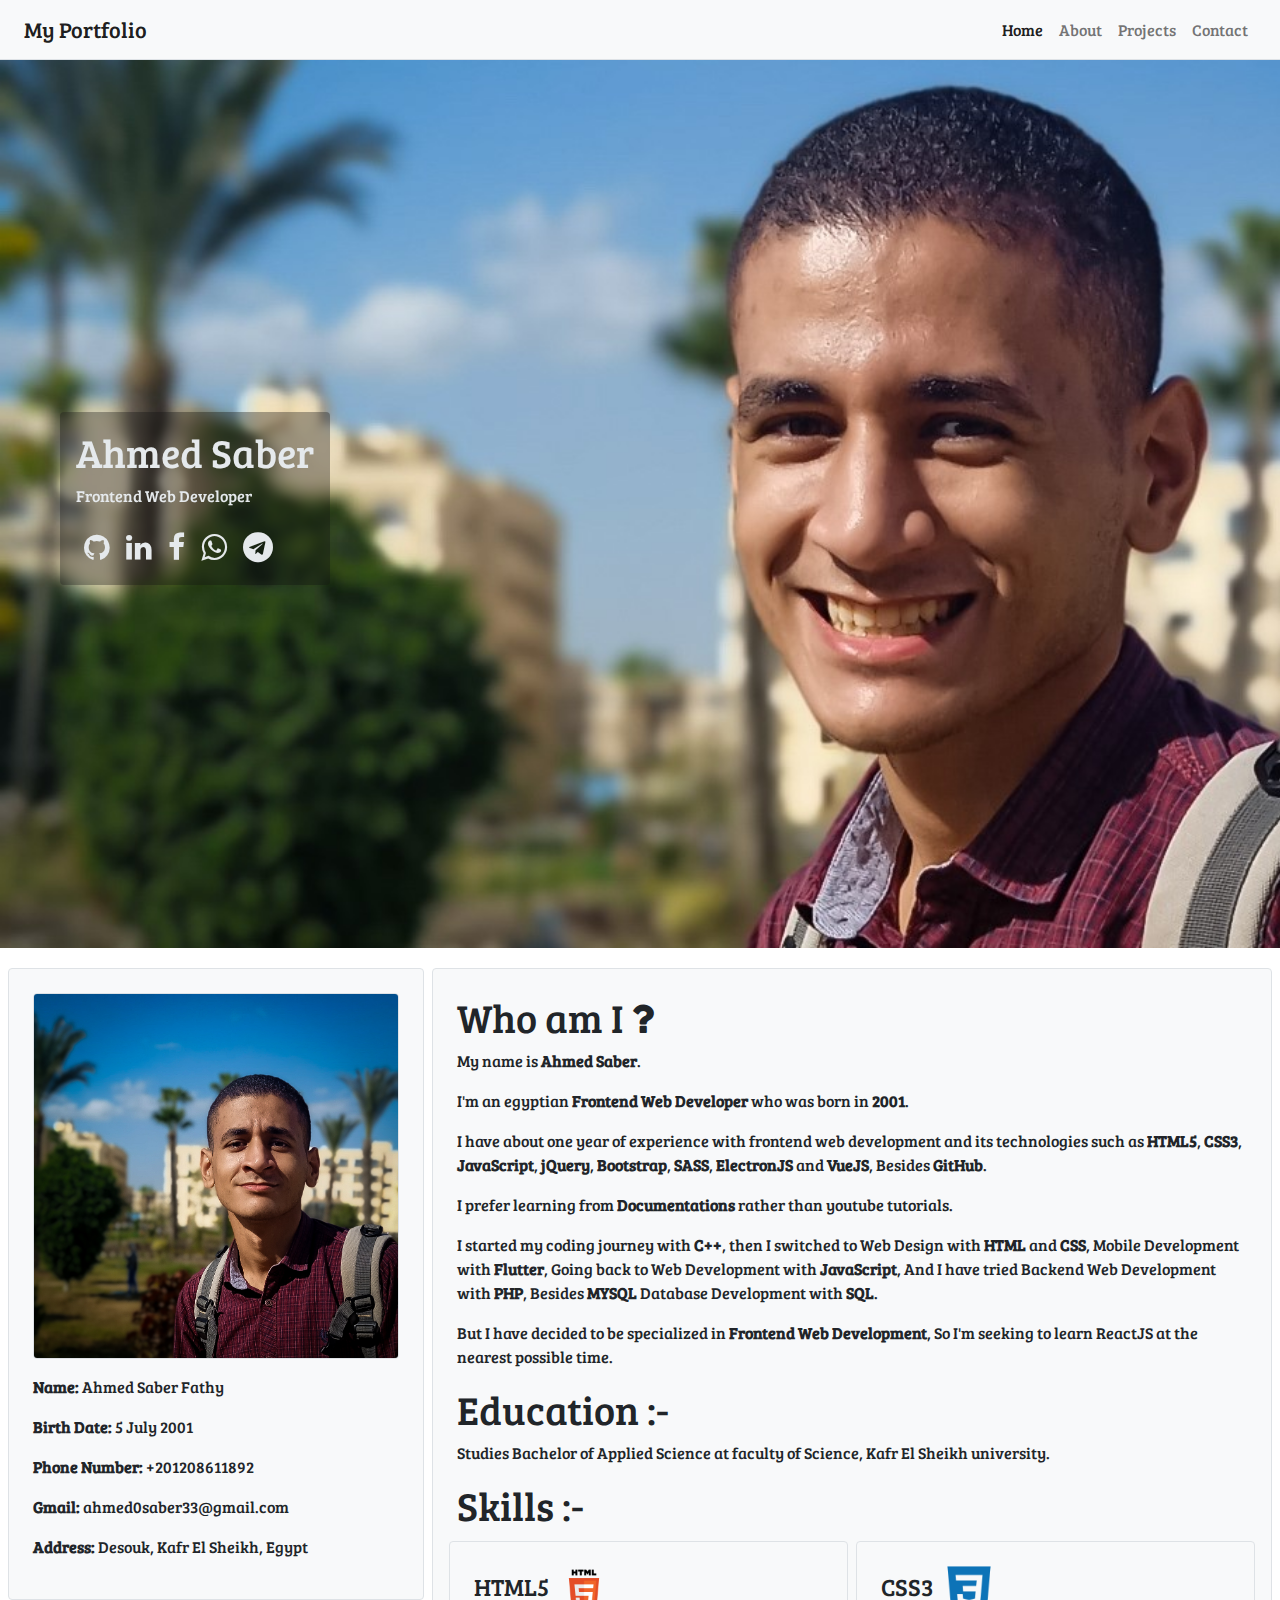
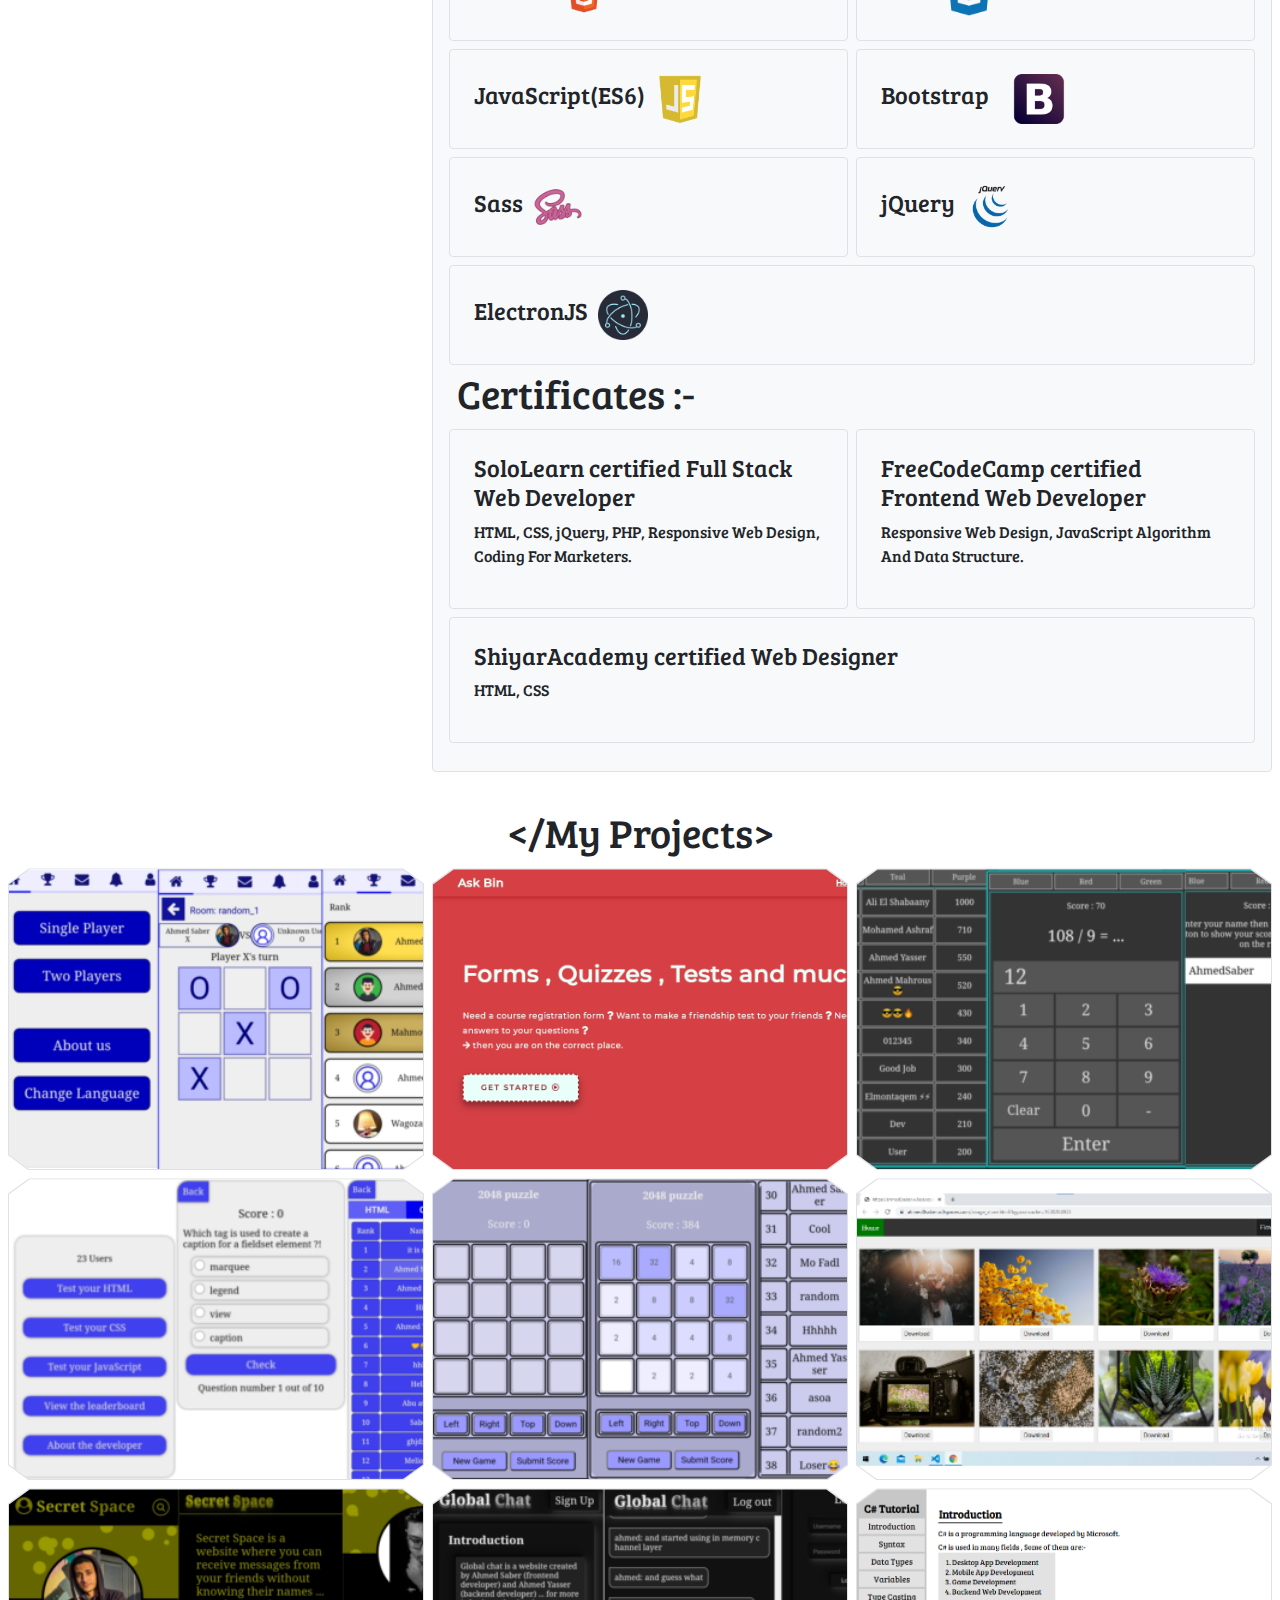
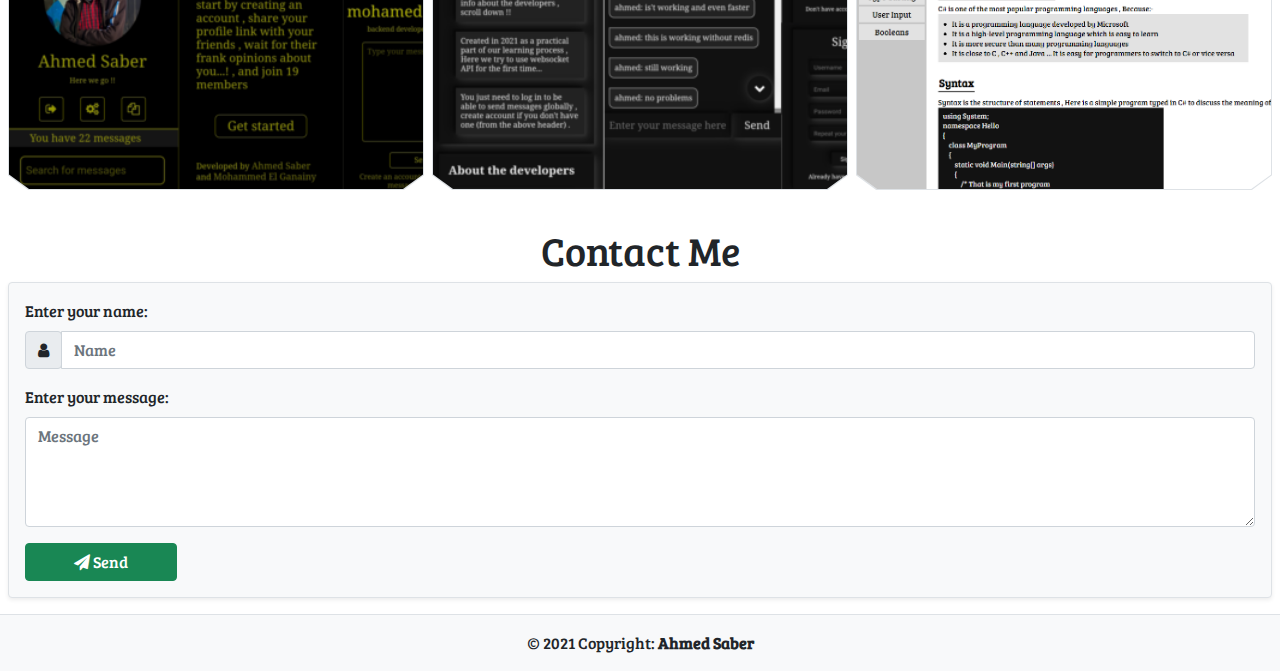
==== portfolio/index.html @ dc729fc4 "Add files via upload" ====
<!DOCTYPE html>
<html lang="en">
<head>
    <meta charset="UTF-8">
    <meta http-equiv="X-UA-Compatible" content="IE=edge">
    <meta name="viewport" content="width=device-width, initial-scale=1.0">
    <title>My Portfolio - Ahmed Saber</title>
    <link href='https://fonts.googleapis.com/css?family=Bree Serif' rel='stylesheet'>
    <link rel="stylesheet" href="https://cdnjs.cloudflare.com/ajax/libs/font-awesome/4.7.0/css/font-awesome.min.css">
    <link rel="stylesheet" href="./bootstrap/bootstrap.min.css">
    <link rel="stylesheet" href="./css/style.css">
</head>
<body class="pt-4 mt-4">
    <nav class="navbar navbar-expand-lg navbar-light bg-light border-bottom fixed-top">
        <div class="container-fluid">
            <a class="navbar-brand" href="#home">My Portfolio</a>
            <button class="navbar-toggler" type="button" data-bs-toggle="collapse" data-bs-target="#navbarText" aria-controls="navbarText" aria-expanded="false" aria-label="Toggle navigation">
                <span class="navbar-toggler-icon"></span>
            </button>
            <div class="collapse navbar-collapse" id="navbarText">
                <ul class="navbar-nav ms-auto mb-2 mb-lg-0">
                    <li class="nav-item">
                        <a class="nav-link active" aria-current="page" href="#home">Home</a>
                    </li>
                    <li class="nav-item">
                        <a class="nav-link" href="#about">About</a>
                    </li>
                    <li class="nav-item">
                        <a class="nav-link" href="#projects">Projects</a>
                    </li>
                    <li class="nav-item">
                        <a class="nav-link" href="#contact">Contact</a>
                    </li>
                </ul>
            </div>
        </div>
    </nav>

    <div id="home" class="container-fluid d-flex align-items-center">
        <div class="text-white p-3 mx-5 onImg rounded">
            <h1>Ahmed Saber</h1>
            <p>Frontend Web Developer</p>
            <ul class="list-unstyled list-group list-group-horizontal icons">
                <li><a href="https://github.com/ahmed0saber" target="_blank"><i class="fa fa-github icons"></i></a></li>
                <li><a href="https://www.linkedin.com/in/ahmed0saber/" target="_blank"><i class="fa fa-linkedin icons"></i></a></li>
                <li><a href="https://www.facebook.com/profile.php?id=100004875915808" target="_blank"><i class="fa fa-facebook icons"></i></a></li>
                <li><a href="https://api.whatsapp.com/send?phone=+201208611892&text=Hi" target="_blank"><i class="fa fa-whatsapp icons"></i></a></li>
                <li><a href="https://t.me/ahmed0saber" target="_blank"><i class="fa fa-telegram icons"></i></a></li>
            </ul>
        </div>
    </div>

    <div id="about" class="container-fluid p-3">
        <div class="row">
            <div class="col-sm-12 col-md-5 col-lg-4 container-md p-1">
                <div class="p-4 border bg-light text-dark rounded">
                    <img class="myPic border rounded" src="./images/myPic.jpg">
                    <p class="pt-3"><strong>Name:</strong> Ahmed Saber Fathy</p>
                    <p><strong>Birth Date:</strong> 5 July 2001</p>
                    <p><strong>Phone Number:</strong> +201208611892</p>
                    <p><strong>Gmail:</strong> ahmed0saber33@gmail.com</p>
                    <p><strong>Address:</strong> Desouk, Kafr El Sheikh, Egypt</p>
                </div>
            </div>
            <div class="col-sm-12 col-md-7 col-lg-8 container-md p-1">
                <div class="p-4 border bg-light text-dark rounded">
                    <h1>Who am I <i class="fa fa-question"></i></h1>
                    <p>My name is <strong>Ahmed Saber</strong>.</p>
                    <p>I'm an egyptian <strong>Frontend Web Developer</strong> who was born in <strong>2001</strong>.</p>
                    <p>I have about one year of experience with frontend web development and its technologies such as <strong>HTML5</strong>, <strong>CSS3</strong>, <strong>JavaScript</strong>, <strong>jQuery</strong>, <strong>Bootstrap</strong>, <strong>SASS</strong>, <strong>ElectronJS</strong> and <strong>VueJS</strong>, Besides <strong>GitHub</strong>.</p>
                    <p>I prefer learning from <strong>Documentations</strong> rather than youtube tutorials.</p>
                    <p>I started my coding journey with <strong>C++</strong>, then I switched to Web Design with <strong>HTML</strong> and <strong>CSS</strong>, Mobile Development with <strong>Flutter</strong>, Going back to Web Development with <strong>JavaScript</strong>, And I have tried Backend Web Development with <strong>PHP</strong>, Besides <strong>MYSQL</strong> Database Development with <strong>SQL</strong>.</p>
                    <p>But I have decided to be specialized in <strong>Frontend Web Development</strong>, So I'm seeking to learn ReactJS at the nearest possible time.</p>
                    <h1>Education :-</h1>
                    <p>Studies Bachelor of Applied Science at faculty of Science, Kafr El Sheikh university.</p>
                    <h1>Skills :-</h1>
                    <div class="row">
                        <div class="col-sm-12 col-md-6 col-lg-6 container-md p-1">
                            <div class="p-4 bg-light text-dark rounded d-flex align-items-center skill">
                                <h4>HTML5 &nbsp;</h4>
                                <img src="./images/skills/html.png" class="skill-img">
                            </div>
                        </div>
                        <div class="col-sm-12 col-md-6 col-lg-6 container-md p-1">
                            <div class="p-4 bg-light text-dark rounded d-flex align-items-center skill">
                                <h4>CSS3 &nbsp;</h4>
                                <img src="./images/skills/css.png" class="skill-img">
                            </div>
                        </div>
                        <div class="col-sm-12 col-md-12 col-lg-6 container-md p-1">
                            <div class="p-4 bg-light text-dark rounded d-flex align-items-center skill">
                                <h4>JavaScript(ES6) &nbsp;</h4>
                                <img src="./images/skills/js.jpg" class="skill-img">
                            </div>
                        </div>
                        <div class="col-sm-12 col-md-12 col-lg-6 container-md p-1">
                            <div class="p-4 bg-light text-dark rounded d-flex align-items-center skill">
                                <h4>Bootstrap &nbsp;</h4>
                                <img src="./images/skills/bootstrap.png" class="skill-img">
                            </div>
                        </div>
                        <div class="col-sm-12 col-md-6 col-lg-6 container-md p-1">
                            <div class="p-4 bg-light text-dark rounded d-flex align-items-center skill">
                                <h4>Sass &nbsp;</h4>
                                <img src="./images/skills/sass.png" class="skill-img">
                            </div>
                        </div>
                        <div class="col-sm-12 col-md-6 col-lg-6 container-md p-1">
                            <div class="p-4 bg-light text-dark rounded d-flex align-items-center skill">
                                <h4>jQuery &nbsp;</h4>
                                <img src="./images/skills/jquery.png" class="skill-img">
                            </div>
                        </div>
                        <div class="col-sm-12 col-md-12 col-lg-12 container-md p-1">
                            <div class="p-4 bg-light text-dark rounded d-flex align-items-center skill">
                                <h4>ElectronJS &nbsp;</h4>
                                <img src="./images/skills/electron.png" class="skill-img">
                            </div>
                        </div>
                    </div>
                    <h1>Certificates :-</h1>
                    <div class="row">
                        <div class="col-sm-12 col-md-6 col-lg-6 container-md p-1">
                            <div class="p-4 bg-light text-dark rounded cert">
                                <h4>SoloLearn certified Full Stack Web Developer</h4>
                                <p>HTML, CSS, jQuery, PHP, Responsive Web Design, Coding For Marketers.</p>
                            </div>
                        </div>
                        <div class="col-sm-12 col-md-6 col-lg-6 container-md p-1">
                            <div class="p-4 bg-light text-dark rounded cert">
                                <h4>FreeCodeCamp certified Frontend Web Developer</h4>
                                <p>Responsive Web Design, JavaScript Algorithm And Data Structure.</p>
                            </div>
                        </div>
                        <div class="col-sm-12 col-md-12 col-lg-12 container-md p-1">
                            <div class="p-4 bg-light text-dark rounded cert">
                                <h4>ShiyarAcademy certified Web Designer</h4>
                                <p>HTML, CSS</p>
                            </div>
                        </div>
                    </div>
                </div>
            </div>
        </div>
    </div>

    <div id="projects" class="container-fluid p-3">
        <h1 class="text-center projects-header">My Projects</h1>
        <div class="row" id="all_projects">
        </div>
    </div>

    <div id="contact" class="container-fluid px-2 py-3">
        <h1 class="text-center">Contact Me</h1>
        <form class="container-fluid border shadow-sm rounded bg-light p-3">
            <label for="name" class="form-label">Enter your name:</label>
            <div class="input-group mb-3">
                <div class="input-group-prepend">
                    <span class="input-group-text fa fa-user" id="basic-addon1"></span>
                </div>
                <input type="text" class="form-control" placeholder="Name" id="name">
            </div>
            <div class="mb-3">
                <label for="msg" class="form-label">Enter your message:</label>
                <textarea class="form-control" id="msg" placeholder="Message" rows="4"></textarea>
            </div>
            <button onclick="send()" class="btn btn-success px-5"><i class="fa fa-paper-plane"></i> Send</button>
        </form>
    </div>
    
    <footer>
        <div class="text-center p-3 bg-light border-top">
            &copy; 2021 Copyright:
            <a class="text-reset fw-bold" href="#">Ahmed Saber</a>
        </div>
    </footer>
</body>
<script src="./bootstrap/bootstrap.bundle.min.js"></script>
<script src="./js/functionality.js"></script>
<script src="./data.json"></script>
</html>
---- portfolio/css/style.css ----
*{
    font-family: "Bree Serif",sans-serif;
}
.navbar{
    padding: 8px 12px;
}
.navbar-brand{
    font-size: 22px;
}
.navbar-text a, footer a{
    text-decoration: none;
}
#home{
    background: #f2f2f2 url(../images/home.jpg) no-repeat top left;
    background-size: cover;
    height: 100vh;
}
.onImg{
    background-color: #12121259;
    width: fit-content;
    -webkit-backdrop-filter: blur(2px);
    backdrop-filter: blur(2px);
}
.onImg h1, .onImg p{
    color: #e5e9ec;
}
.icons li a{
    margin: 8px;
    font-size: 30px;
    color: #e5e9ec;
}
.icons li a:hover{
    color: #c3c3c3;
}
.myPic{
    width: 100%;
    transition-duration: 0.3s;
}
.myPic:hover{
    transform: scale(1.04);
}
.skill, .cert{
    border: 1px solid #DEE2E6;
}
.skill:hover, .cert:hover{
    border: 1px solid #a3a3a3;
}
.hidden{
    opacity: 0;
    transition-duration: 0.4s;
}
.project-container{
    background-color: #DEE2E6;
    padding: 1px;
    clip-path: polygon(5% 0%, 95% 0%, 100% 5%, 100% 95%, 95% 100%, 5% 100%, 0% 95%, 0% 5%);
}
.project{
    min-height: 300px;
    transition-duration: 0.4s;
    background: #f2f2f2 no-repeat left top;
    background-size: cover;
    clip-path: polygon(5% 0%, 95% 0%, 100% 5%, 100% 95%, 95% 100%, 5% 100%, 0% 95%, 0% 5%);
}
.project:hover .hidden{
    opacity: 1;
    transform: scale(0.8);
}
.project:hover{
    transform: scale(1.2);
}
.projects-header::before{
    content: "</";
}
.projects-header::after{
    content: ">";
}
.skill-img{
    height: 50px;
}

@media screen and (max-width: 800px) {
    #home{
        background: #f2f2f2 url(../images/home2.jpg) no-repeat top left;
        background-size: cover;
    }
}
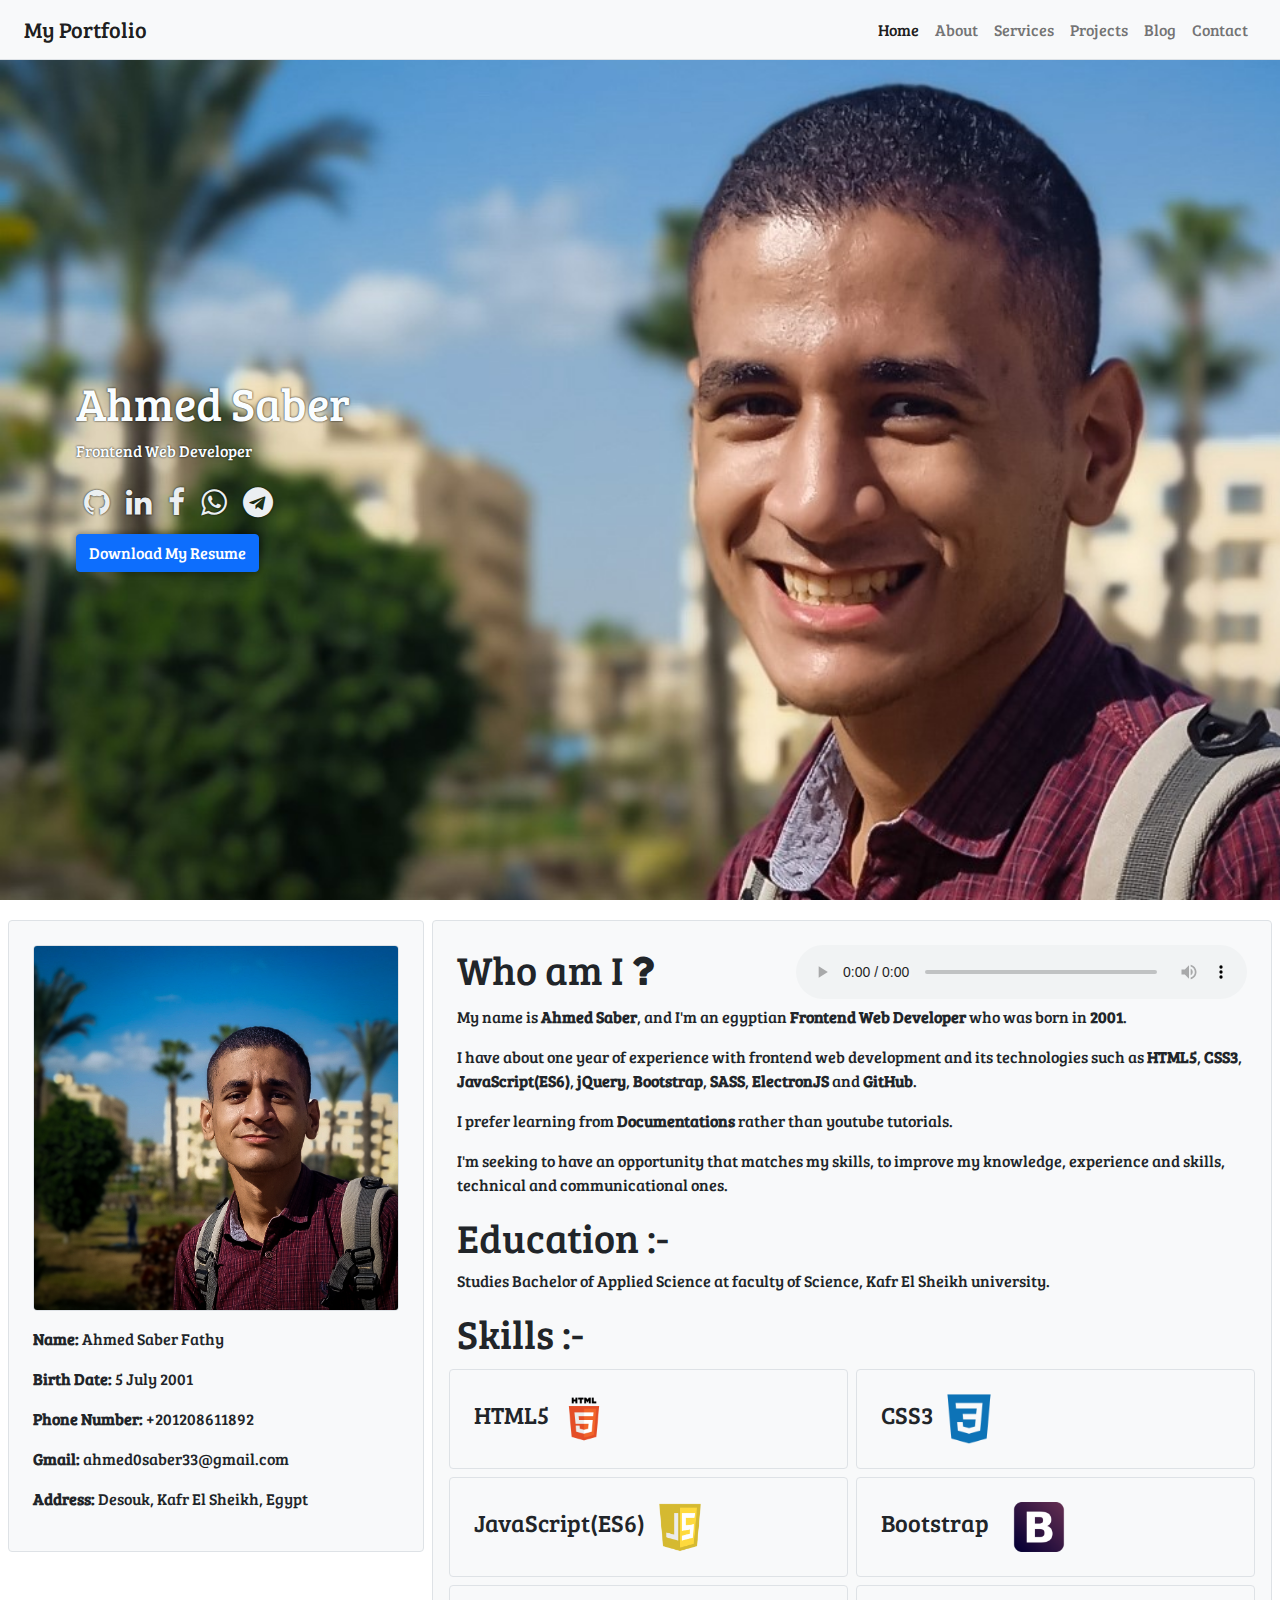
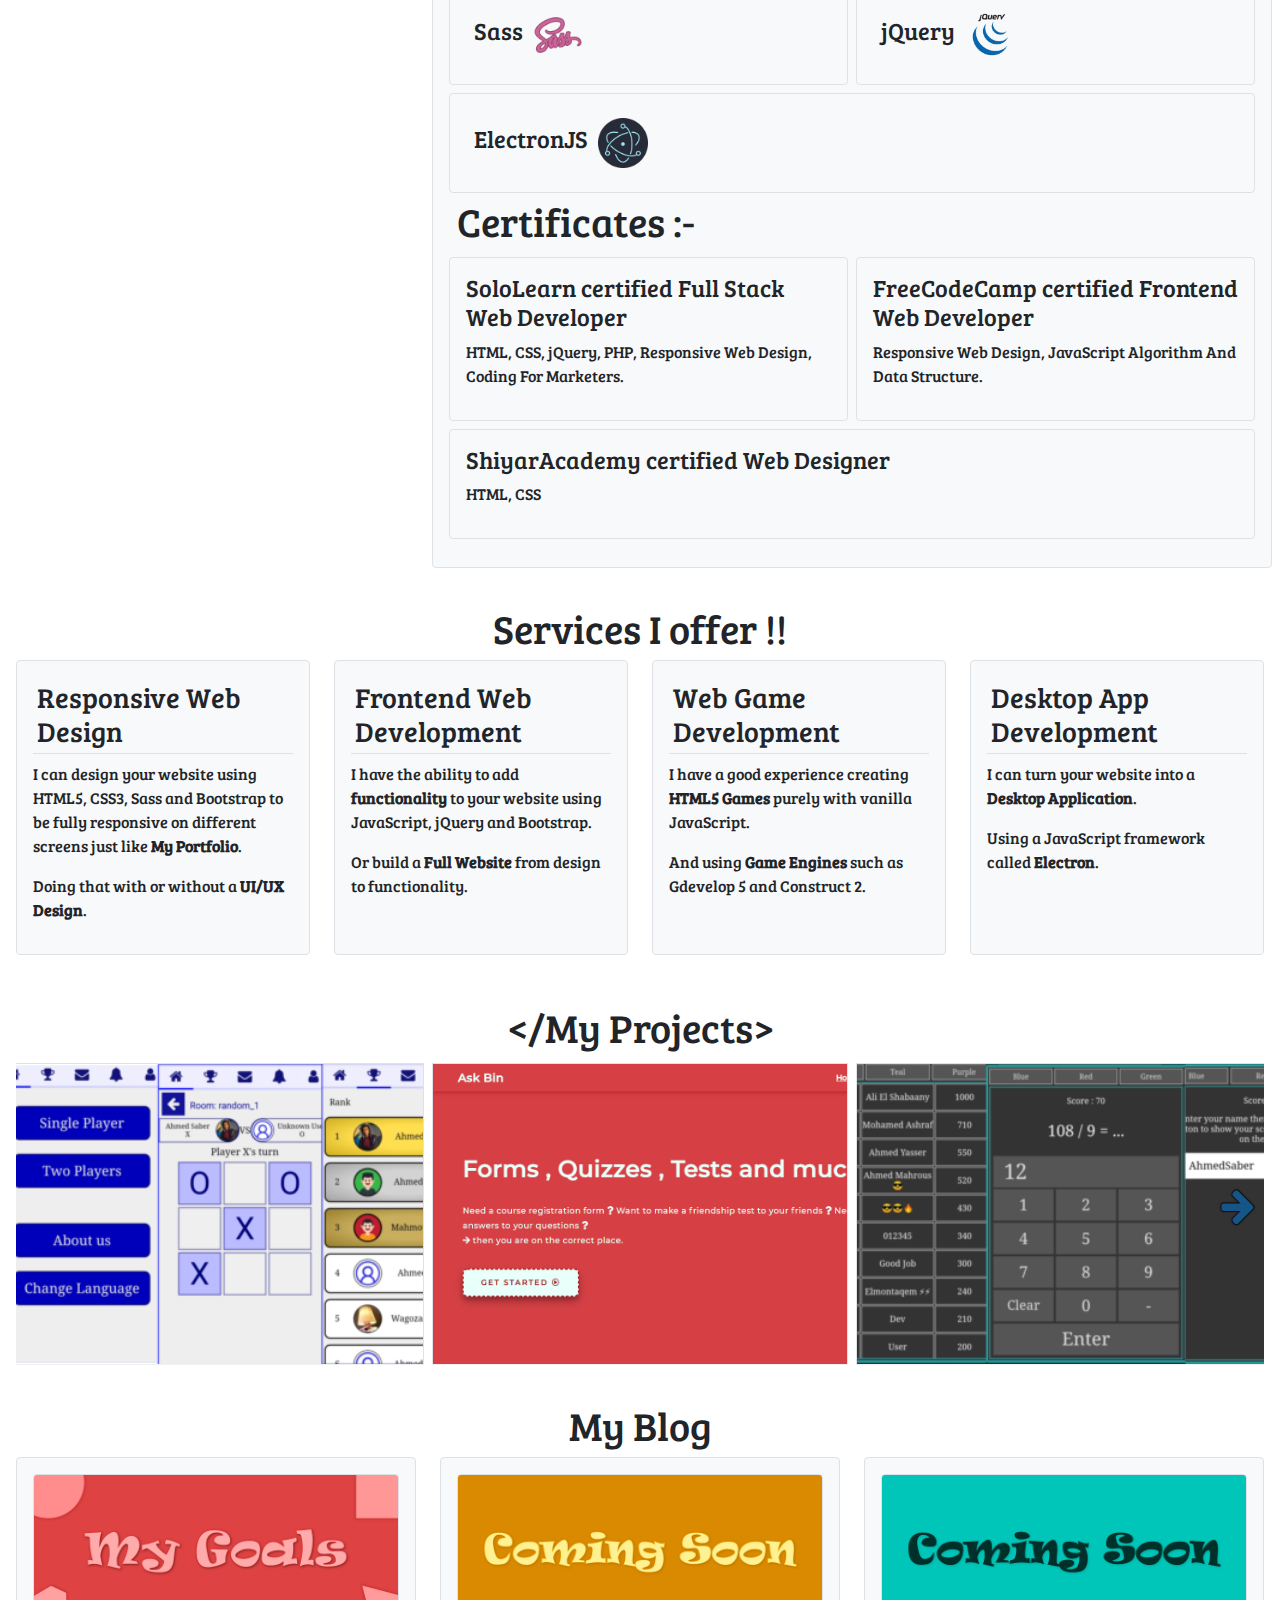
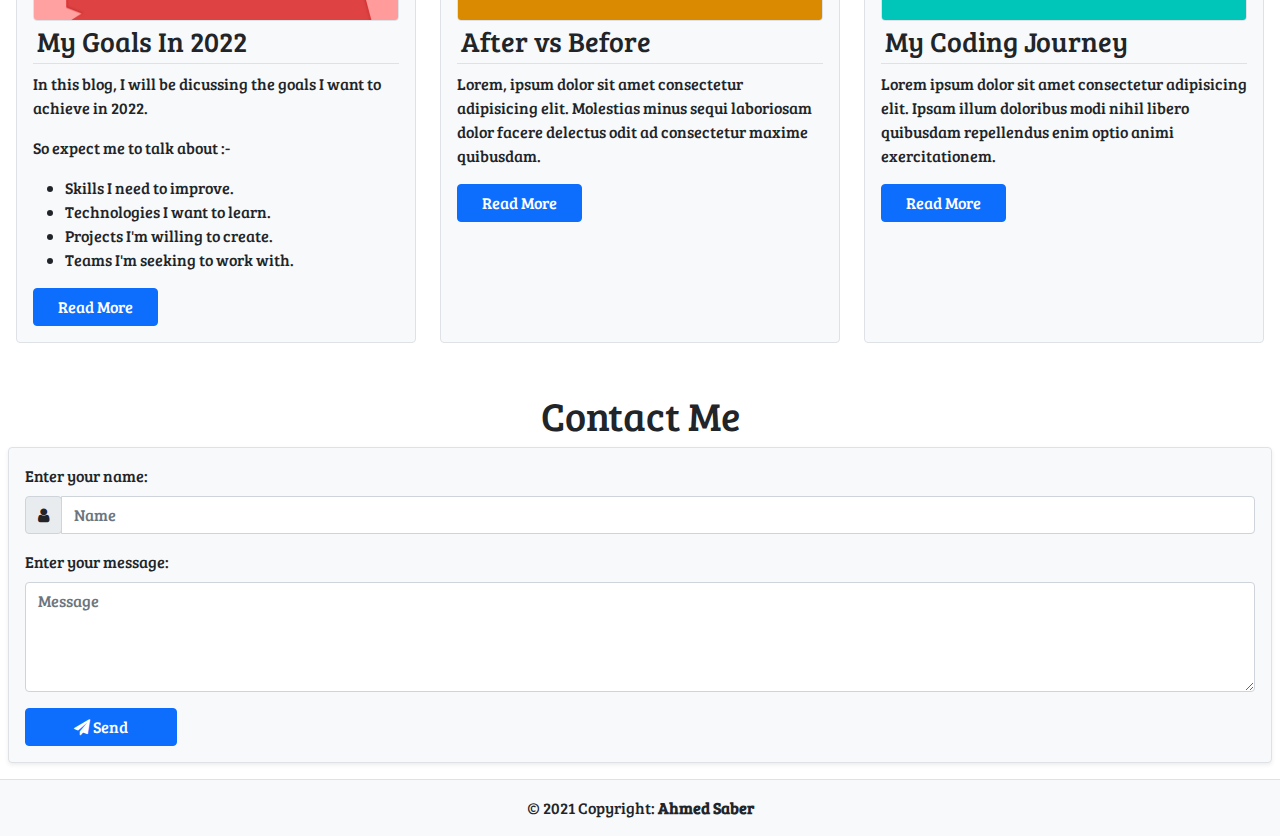
==== commit e0b7f846: "Add files via upload" ====
--- a/portfolio/index.html
+++ b/portfolio/index.html
@@ -1,6 +1,23 @@
 <!DOCTYPE html>
 <html lang="en">
 <head>
+    <meta name="theme-color" content="#f2f2f2">
+    <meta name="msapplication-navbutton-color" content="#f2f2f2">
+    <meta name="apple-mobile-web-app-status-bar-style" content="#f2f2f2">
+    <link rel="icon" href="./images/myPic.jpg" type="image/x-icon">
+    <link rel="shortcut icon" type="image/ico" href="./images/myPic.jpg">
+    <link rel="fluid-icon" type="image/png" href="./images/myPic.jpg">
+    <meta name="description" content="An Egyptian Frontend Web Developer who was born in 2001.">
+    <meta name="keywords" content="portfolio, Ahmed Saber, Full Stack Web Developer">
+    <meta name="author" content="Ahmed Saber, ahmed0saber33@gmail.com">
+    <meta name="og:title" content="Ahmed Saber's Portfolio">
+    <meta name="og:description" content="An Egyptian Frontend Web Developer who was born in 2001.">
+    <meta name="og:image" content="./images/myPic.jpg">
+    <meta name="og:type" content="portfolio">
+    <meta name="og:email" content="ahmed0saber33@gmail.com">
+    <meta name="og:phone_number" content="+201208611892">
+    <meta name="og:country-name" content="Egypt">
+
     <meta charset="UTF-8">
     <meta http-equiv="X-UA-Compatible" content="IE=edge">
     <meta name="viewport" content="width=device-width, initial-scale=1.0">
@@ -26,7 +43,13 @@
                         <a class="nav-link" href="#about">About</a>
                     </li>
                     <li class="nav-item">
+                        <a class="nav-link" href="#services">Services</a>
+                    </li>
+                    <li class="nav-item">
                         <a class="nav-link" href="#projects">Projects</a>
+                    </li>
+                    <li class="nav-item">
+                        <a class="nav-link" href="#blog">Blog</a>
                     </li>
                     <li class="nav-item">
                         <a class="nav-link" href="#contact">Contact</a>
@@ -47,6 +70,7 @@
                 <li><a href="https://api.whatsapp.com/send?phone=+201208611892&text=Hi" target="_blank"><i class="fa fa-whatsapp icons"></i></a></li>
                 <li><a href="https://t.me/ahmed0saber" target="_blank"><i class="fa fa-telegram icons"></i></a></li>
             </ul>
+            <a class="btn btn-primary" href="https://drive.google.com/u/0/uc?id=1zoLx_GQiVGPSWMnBjqJEU76PGmMubX0k&export=download">Download My Resume</a>
         </div>
     </div>
 
@@ -64,55 +88,62 @@
             </div>
             <div class="col-sm-12 col-md-7 col-lg-8 container-md p-1">
                 <div class="p-4 border bg-light text-dark rounded">
-                    <h1>Who am I <i class="fa fa-question"></i></h1>
-                    <p>My name is <strong>Ahmed Saber</strong>.</p>
-                    <p>I'm an egyptian <strong>Frontend Web Developer</strong> who was born in <strong>2001</strong>.</p>
-                    <p>I have about one year of experience with frontend web development and its technologies such as <strong>HTML5</strong>, <strong>CSS3</strong>, <strong>JavaScript</strong>, <strong>jQuery</strong>, <strong>Bootstrap</strong>, <strong>SASS</strong>, <strong>ElectronJS</strong> and <strong>VueJS</strong>, Besides <strong>GitHub</strong>.</p>
+                    <div class="row">
+                        <div class="col-sm-12 col-md-12 col-lg-5">
+                            <h1 class="">Who am I <i class="fa fa-question"></i></h1>
+                        </div>
+                        <div class="col-sm-12 col-md-12 col-lg-7">
+                            <audio controls class="MyVoice">
+                                <source src="about.mp3">
+                            </audio>
+                        </div>
+                    </div>
+                    <p>My name is <strong>Ahmed Saber</strong>, and I'm an egyptian <strong>Frontend Web Developer</strong> who was born in <strong>2001</strong>.</p>
+                    <p>I have about one year of experience with frontend web development and its technologies such as <strong>HTML5</strong>, <strong>CSS3</strong>, <strong>JavaScript(ES6)</strong>, <strong>jQuery</strong>, <strong>Bootstrap</strong>, <strong>SASS</strong>, <strong>ElectronJS</strong> and <strong>GitHub</strong>.</p>
                     <p>I prefer learning from <strong>Documentations</strong> rather than youtube tutorials.</p>
-                    <p>I started my coding journey with <strong>C++</strong>, then I switched to Web Design with <strong>HTML</strong> and <strong>CSS</strong>, Mobile Development with <strong>Flutter</strong>, Going back to Web Development with <strong>JavaScript</strong>, And I have tried Backend Web Development with <strong>PHP</strong>, Besides <strong>MYSQL</strong> Database Development with <strong>SQL</strong>.</p>
-                    <p>But I have decided to be specialized in <strong>Frontend Web Development</strong>, So I'm seeking to learn ReactJS at the nearest possible time.</p>
+                    <p>I'm seeking to have an opportunity that matches my skills, to improve my knowledge, experience and skills, technical and communicational ones.</p>
                     <h1>Education :-</h1>
                     <p>Studies Bachelor of Applied Science at faculty of Science, Kafr El Sheikh university.</p>
                     <h1>Skills :-</h1>
                     <div class="row">
                         <div class="col-sm-12 col-md-6 col-lg-6 container-md p-1">
-                            <div class="p-4 bg-light text-dark rounded d-flex align-items-center skill">
+                            <div class="p-4 text-dark rounded d-flex align-items-center skill">
                                 <h4>HTML5 &nbsp;</h4>
                                 <img src="./images/skills/html.png" class="skill-img">
                             </div>
                         </div>
                         <div class="col-sm-12 col-md-6 col-lg-6 container-md p-1">
-                            <div class="p-4 bg-light text-dark rounded d-flex align-items-center skill">
+                            <div class="p-4 text-dark rounded d-flex align-items-center skill">
                                 <h4>CSS3 &nbsp;</h4>
                                 <img src="./images/skills/css.png" class="skill-img">
                             </div>
                         </div>
                         <div class="col-sm-12 col-md-12 col-lg-6 container-md p-1">
-                            <div class="p-4 bg-light text-dark rounded d-flex align-items-center skill">
+                            <div class="p-4 text-dark rounded d-flex align-items-center skill">
                                 <h4>JavaScript(ES6) &nbsp;</h4>
                                 <img src="./images/skills/js.jpg" class="skill-img">
                             </div>
                         </div>
                         <div class="col-sm-12 col-md-12 col-lg-6 container-md p-1">
-                            <div class="p-4 bg-light text-dark rounded d-flex align-items-center skill">
+                            <div class="p-4 text-dark rounded d-flex align-items-center skill">
                                 <h4>Bootstrap &nbsp;</h4>
                                 <img src="./images/skills/bootstrap.png" class="skill-img">
                             </div>
                         </div>
                         <div class="col-sm-12 col-md-6 col-lg-6 container-md p-1">
-                            <div class="p-4 bg-light text-dark rounded d-flex align-items-center skill">
+                            <div class="p-4 text-dark rounded d-flex align-items-center skill">
                                 <h4>Sass &nbsp;</h4>
                                 <img src="./images/skills/sass.png" class="skill-img">
                             </div>
                         </div>
                         <div class="col-sm-12 col-md-6 col-lg-6 container-md p-1">
-                            <div class="p-4 bg-light text-dark rounded d-flex align-items-center skill">
+                            <div class="p-4 text-dark rounded d-flex align-items-center skill">
                                 <h4>jQuery &nbsp;</h4>
                                 <img src="./images/skills/jquery.png" class="skill-img">
                             </div>
                         </div>
                         <div class="col-sm-12 col-md-12 col-lg-12 container-md p-1">
-                            <div class="p-4 bg-light text-dark rounded d-flex align-items-center skill">
+                            <div class="p-4 text-dark rounded d-flex align-items-center skill">
                                 <h4>ElectronJS &nbsp;</h4>
                                 <img src="./images/skills/electron.png" class="skill-img">
                             </div>
@@ -121,19 +152,19 @@
                     <h1>Certificates :-</h1>
                     <div class="row">
                         <div class="col-sm-12 col-md-6 col-lg-6 container-md p-1">
-                            <div class="p-4 bg-light text-dark rounded cert">
+                            <div class="p-3 text-dark rounded cert h-100">
                                 <h4>SoloLearn certified Full Stack Web Developer</h4>
                                 <p>HTML, CSS, jQuery, PHP, Responsive Web Design, Coding For Marketers.</p>
                             </div>
                         </div>
                         <div class="col-sm-12 col-md-6 col-lg-6 container-md p-1">
-                            <div class="p-4 bg-light text-dark rounded cert">
+                            <div class="p-3 text-dark rounded cert h-100">
                                 <h4>FreeCodeCamp certified Frontend Web Developer</h4>
                                 <p>Responsive Web Design, JavaScript Algorithm And Data Structure.</p>
                             </div>
                         </div>
                         <div class="col-sm-12 col-md-12 col-lg-12 container-md p-1">
-                            <div class="p-4 bg-light text-dark rounded cert">
+                            <div class="p-3 text-dark rounded cert">
                                 <h4>ShiyarAcademy certified Web Designer</h4>
                                 <p>HTML, CSS</p>
                             </div>
@@ -144,9 +175,84 @@
         </div>
     </div>
 
+    <div id="services" class="container-fluid p-3">
+        <h1 class="text-center">Services I offer !!</h1>
+        <div class="row">
+            <div class="col-sm-12 col-md-6 col-lg-3 d-flex">
+                <div class="container-fluid rounded mb-3 p-3 serv">
+                    <h3 class="border-bottom p-1">Responsive Web Design</h3>
+                    <p>I can design your website using HTML5, CSS3, Sass and Bootstrap to be fully responsive on different screens just like <strong>My Portfolio</strong>.</p>
+                    <p>Doing that with or without a <strong>UI/UX Design</strong>.</p>
+                </div>
+            </div>
+            <div class="col-sm-12 col-md-6 col-lg-3 d-flex">
+                <div class="container-fluid rounded mb-3 p-3 serv">
+                    <h3 class="border-bottom p-1">Frontend Web Development</h3>
+                    <p>I have the ability to add <strong>functionality</strong> to your website using JavaScript, jQuery and Bootstrap.</p>
+                    <p>Or build a <strong>Full Website</strong> from design to functionality.</p>
+                </div>
+            </div>
+            <div class="col-sm-12 col-md-6 col-lg-3 d-flex">
+                <div class="container-fluid rounded mb-3 p-3 serv">
+                    <h3 class="border-bottom p-1">Web Game Development</h3>
+                    <p>I have a good experience creating <strong>HTML5 Games</strong> purely with vanilla JavaScript.</p>
+                    <p>And using <strong>Game Engines</strong> such as Gdevelop 5 and Construct 2.</p>
+                </div>
+            </div>
+            <div class="col-sm-12 col-md-6 col-lg-3 d-flex">
+                <div class="container-fluid rounded mb-3 p-3 serv">
+                    <h3 class="border-bottom p-1">Desktop App Development</h3>
+                    <p>I can turn your website into a <strong>Desktop Application</strong>.</p>
+                    <p>Using a JavaScript framework called <strong>Electron</strong>.</p>
+                </div>
+            </div>
+        </div>
+    </div>
+
     <div id="projects" class="container-fluid p-3">
         <h1 class="text-center projects-header">My Projects</h1>
-        <div class="row" id="all_projects">
+        <div class="scroller">
+            <div class="row flex-row flex-nowrap" id="all_projects">
+
+            </div>
+            <div id="arrow" class="fa fa-arrow-right"></div>
+        </div>
+    </div>
+
+    <div id="blog" class="container-fluid p-3">
+        <h1 class="text-center">My Blog</h1>
+        <div class="row">
+            <div class="col-sm-12 col-md-6 col-lg-4 d-flex">
+                <div class="container-fluid rounded mb-3 p-3 goals">
+                    <img src="./images/blog1.png" class="w-100 border rounded">
+                    <h3 class="border-bottom p-1">My Goals In 2022</h3>
+                    <p>In this blog, I will be dicussing the goals I want to achieve in 2022.</p>
+                    <p>So expect me to talk about :-</p>
+                    <ul>
+                        <li>Skills I need to improve.</li>
+                        <li>Technologies I want to learn.</li>
+                        <li>Projects I'm willing to create.</li>
+                        <li>Teams I'm seeking to work with.</li>
+                    </ul>
+                    <a class="btn btn-primary px-4" href="./blog.html?blog=0" target="_blank">Read More</a>
+                </div>
+            </div>
+            <div class="col-sm-12 col-md-6 col-lg-4 d-flex">
+                <div class="container-fluid rounded mb-3 p-3 goals">
+                    <img src="./images/blog2.png" class="w-100 border rounded">
+                    <h3 class="border-bottom p-1">After vs Before</h3>
+                    <p>Lorem, ipsum dolor sit amet consectetur adipisicing elit. Molestias minus sequi laboriosam dolor facere delectus odit ad consectetur maxime quibusdam.</p>
+                    <a class="btn btn-primary px-4" href="./blog.html?blog=1" target="_blank">Read More</a>
+                </div>
+            </div>
+            <div class="col-sm-12 col-md-12 col-lg-4 d-flex">
+                <div class="container-fluid rounded mb-3 p-3 goals">
+                    <img src="./images/blog3.png" class="w-100 border rounded">
+                    <h3 class="border-bottom p-1">My Coding Journey</h3>
+                    <p>Lorem ipsum dolor sit amet consectetur adipisicing elit. Ipsam illum doloribus modi nihil libero quibusdam repellendus enim optio animi exercitationem.</p>
+                    <a class="btn btn-primary px-4" href="./blog.html?blog=2" target="_blank">Read More</a>
+                </div>
+            </div>
         </div>
     </div>
 
@@ -164,7 +270,7 @@
                 <label for="msg" class="form-label">Enter your message:</label>
                 <textarea class="form-control" id="msg" placeholder="Message" rows="4"></textarea>
             </div>
-            <button onclick="send()" class="btn btn-success px-5"><i class="fa fa-paper-plane"></i> Send</button>
+            <button onclick="send()" class="btn btn-primary px-5"><i class="fa fa-paper-plane"></i> Send</button>
         </form>
     </div>
     
--- a/portfolio/css/style.css
+++ b/portfolio/css/style.css
@@ -1,6 +1,9 @@
 *{
     font-family: "Bree Serif",sans-serif;
 }
+/*body{
+    overflow-x: hidden;
+}*/
 .navbar{
     padding: 8px 12px;
 }
@@ -13,24 +16,30 @@
 #home{
     background: #f2f2f2 url(../images/home.jpg) no-repeat top left;
     background-size: cover;
-    height: 100vh;
+    height: calc(100vh - 48px);
 }
 .onImg{
-    background-color: #12121259;
     width: fit-content;
-    -webkit-backdrop-filter: blur(2px);
-    backdrop-filter: blur(2px);
+}
+.onImg h1{
+    font-size: calc(1.575rem + 1.6vw);
 }
 .onImg h1, .onImg p{
-    color: #e5e9ec;
+    color: #f9fdff;
+    text-shadow: 0px 0px 2px #000;
 }
 .icons li a{
     margin: 8px;
     font-size: 30px;
-    color: #e5e9ec;
+    color: #ebeff2;
+    text-shadow: 0px 0px 2px #000;
 }
 .icons li a:hover{
     color: #c3c3c3;
+}
+.onImg .btn{
+    margin-top:10px;
+    box-shadow: 0px 0px 6px 2px #0005;
 }
 .myPic{
     width: 100%;
@@ -39,27 +48,32 @@
 .myPic:hover{
     transform: scale(1.04);
 }
-.skill, .cert{
+.skill, .cert, .serv, .goals{
     border: 1px solid #DEE2E6;
+    background-color: #F8F9FA;
+    transition-duration: 0.4s;
 }
-.skill:hover, .cert:hover{
+.skill:hover, .cert:hover, .serv:hover, .goals:hover{
     border: 1px solid #a3a3a3;
+    background-color: #fefefe;
 }
 .hidden{
     opacity: 0;
     transition-duration: 0.4s;
 }
+#projects{
+    position: relative;
+}
 .project-container{
     background-color: #DEE2E6;
     padding: 1px;
-    clip-path: polygon(5% 0%, 95% 0%, 100% 5%, 100% 95%, 95% 100%, 5% 100%, 0% 95%, 0% 5%);
+    clip-path: polygon(0% 0%, 100% 0%, 100% 100%, 0% 100%);
 }
 .project{
     min-height: 300px;
     transition-duration: 0.4s;
     background: #f2f2f2 no-repeat left top;
     background-size: cover;
-    clip-path: polygon(5% 0%, 95% 0%, 100% 5%, 100% 95%, 95% 100%, 5% 100%, 0% 95%, 0% 5%);
 }
 .project:hover .hidden{
     opacity: 1;
@@ -77,10 +91,53 @@
 .skill-img{
     height: 50px;
 }
+.scroller{
+    overflow-x: scroll;
+    overflow-y: hidden;
+}
+.scroller::-webkit-scrollbar {height: 12px;}
+.scroller::-webkit-scrollbar-track {background: #ccc;border: none;}
+.scroller::-webkit-scrollbar-track:hover {background: #bbb;}
+.scroller::-webkit-scrollbar-thumb {background: #0a64ad;}
+.scroller::-webkit-scrollbar-thumb:hover {background: #00589E;}
+#arrow{
+    position: absolute;
+    top: 50%;
+    right: 25px;
+    font-size: 40px;
+    opacity: 0.7;
+    color: #0a64ad;
+    text-shadow: 0px 0px 2px #000;
+    -webkit-text-stroke: 1px #000;
+    animation: arrow 1s infinite;
+}
+@keyframes arrow{
+    0%{
+        right: 42px;
+        opacity: 0.7;
+        color: #0a64ad;
+    }
+    50%{
+        right: 22px;
+        opacity: 0.85;
+        color: #00589E;
+    }
+    100%{
+        right: 42px;
+        opacity: 0.7;
+        color: #0a64ad;
+    }
+}
+.MyVoice{
+    width: 100%;
+}
 
 @media screen and (max-width: 800px) {
     #home{
         background: #f2f2f2 url(../images/home2.jpg) no-repeat top left;
         background-size: cover;
     }
+    .scroller::-webkit-scrollbar{
+        height: 6px;
+    }
 }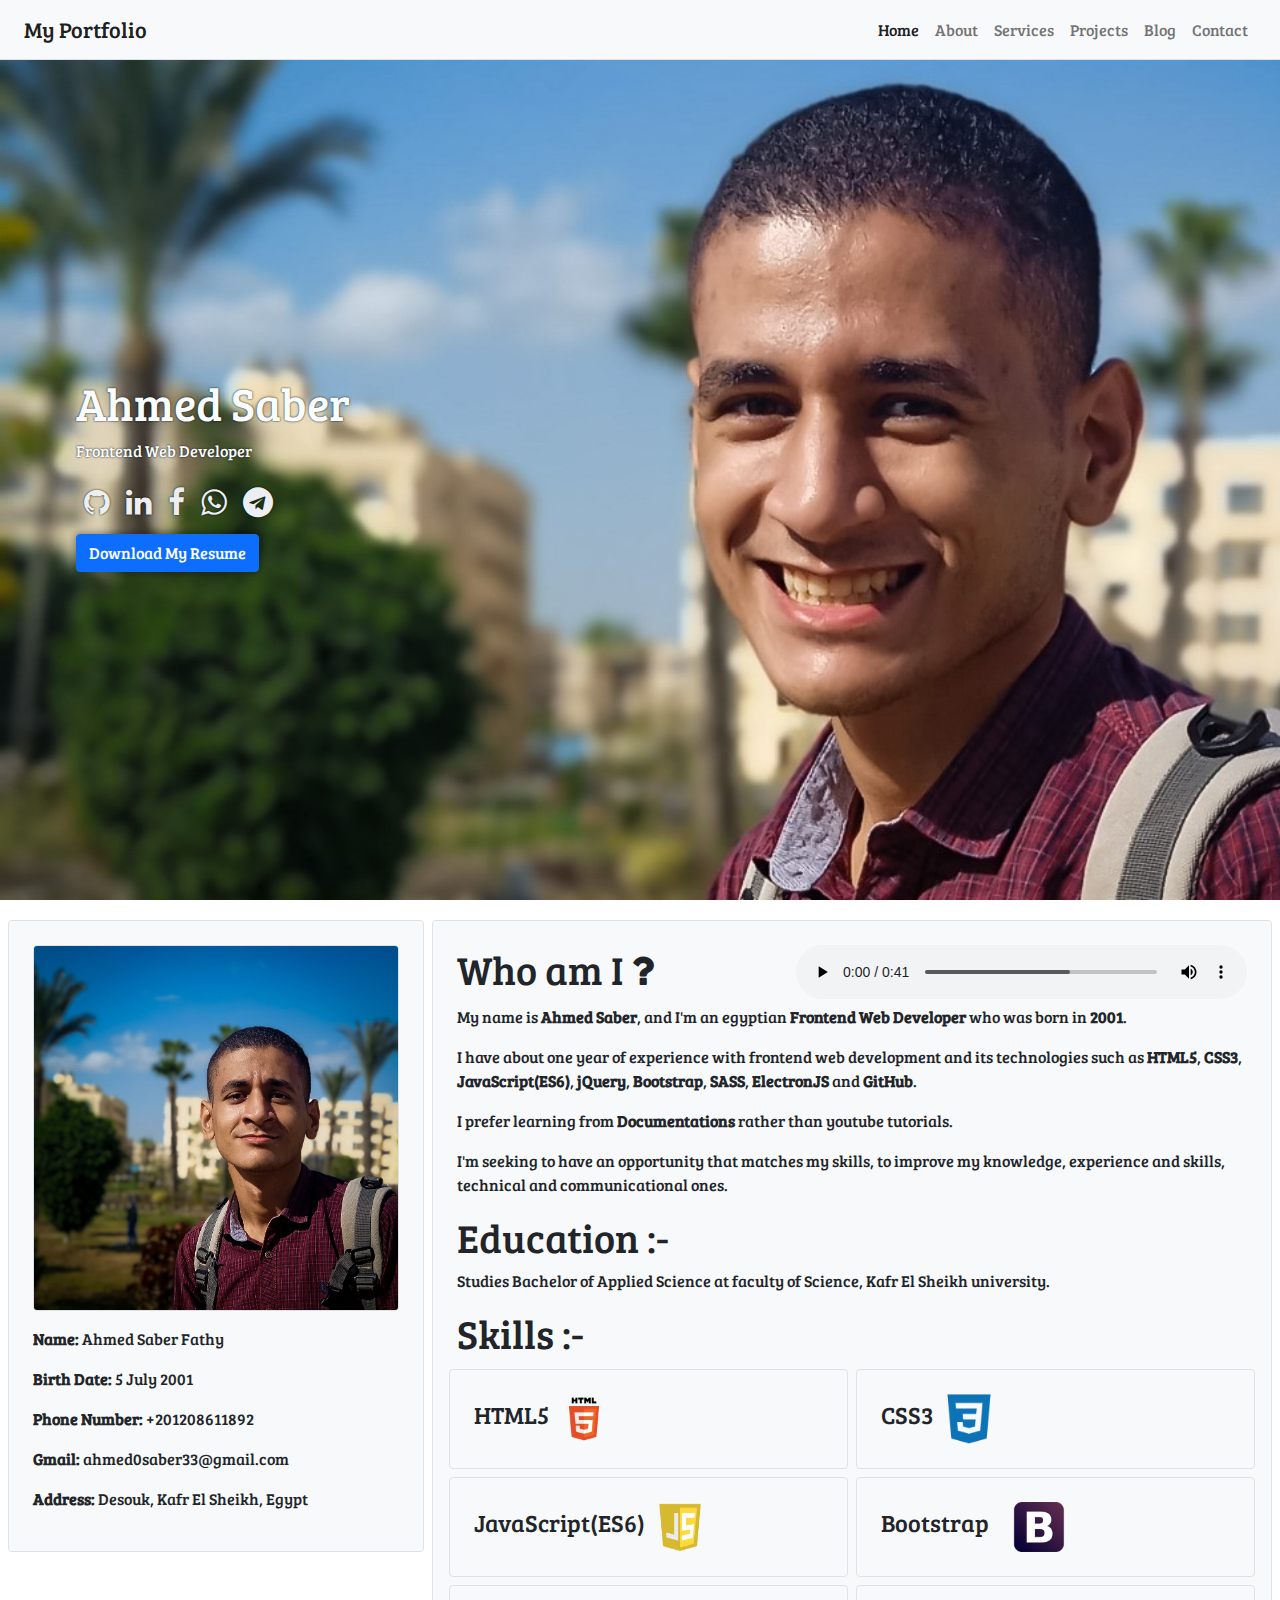
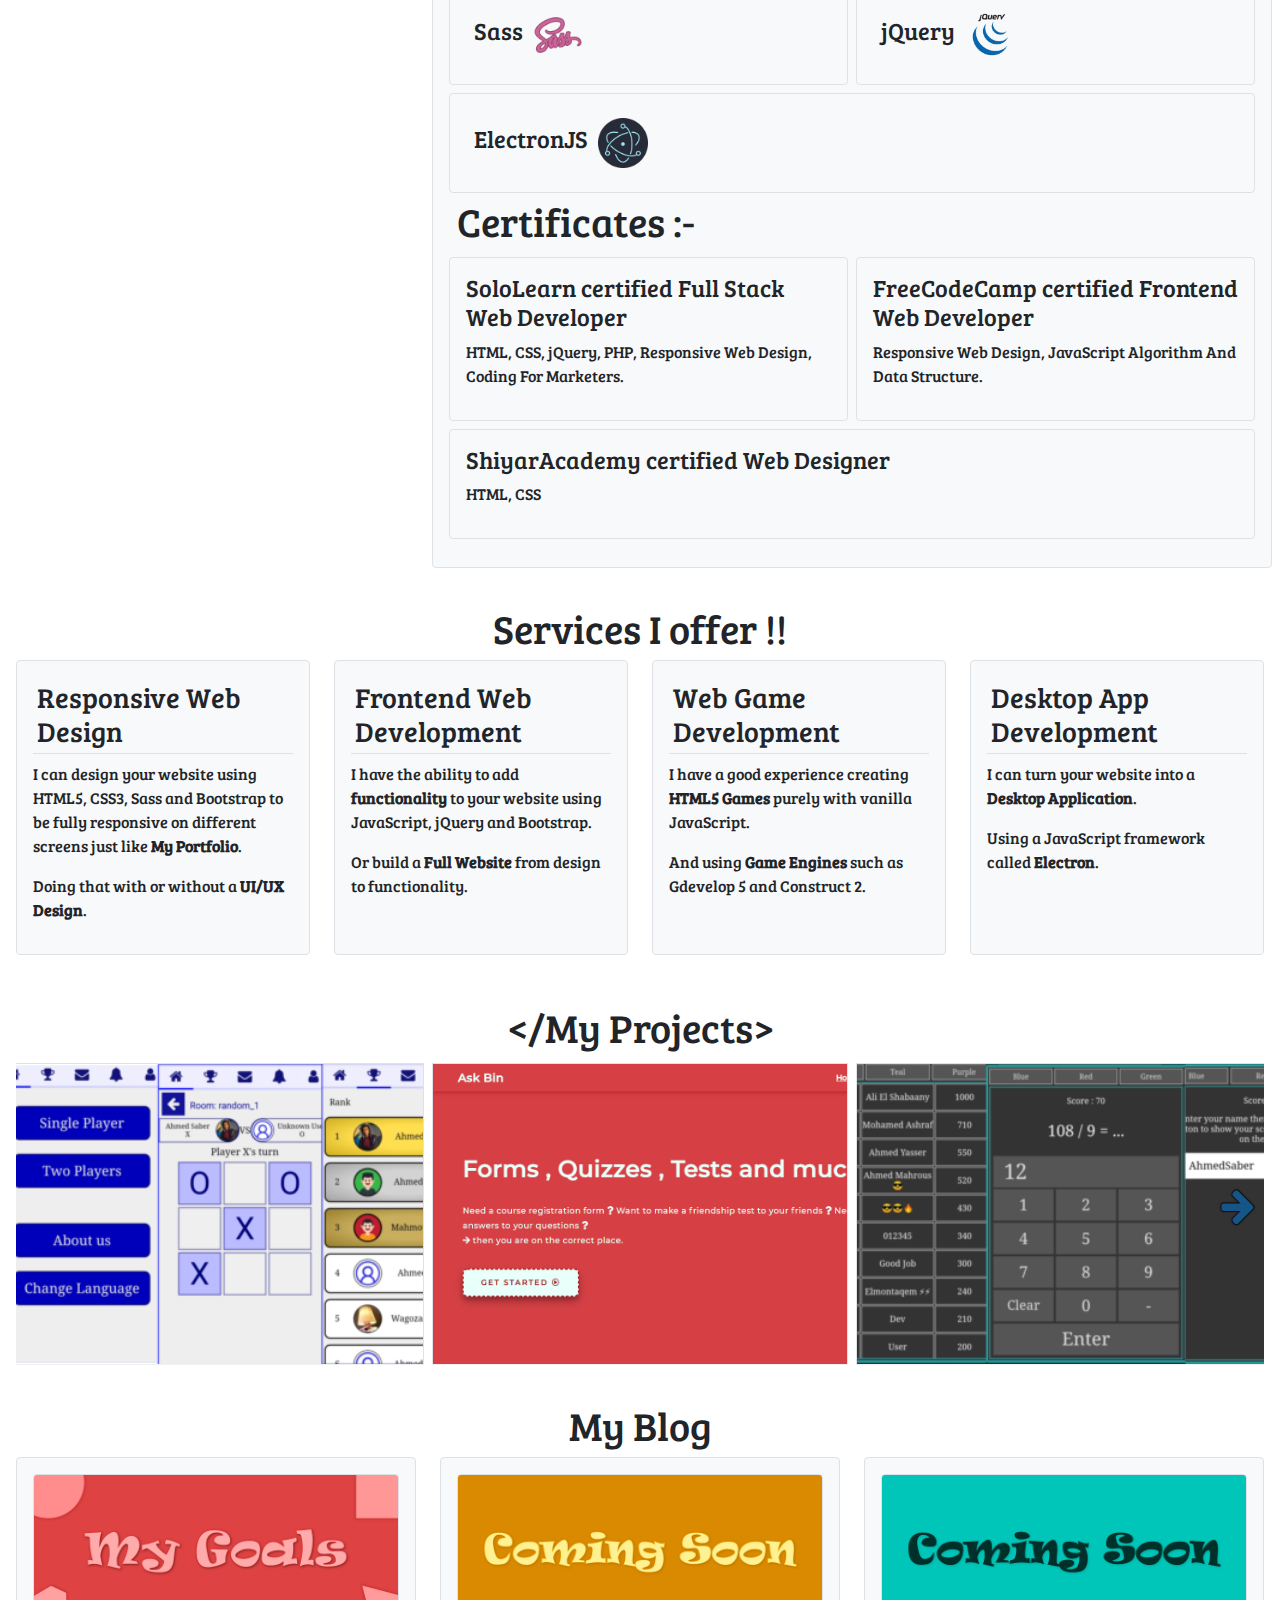
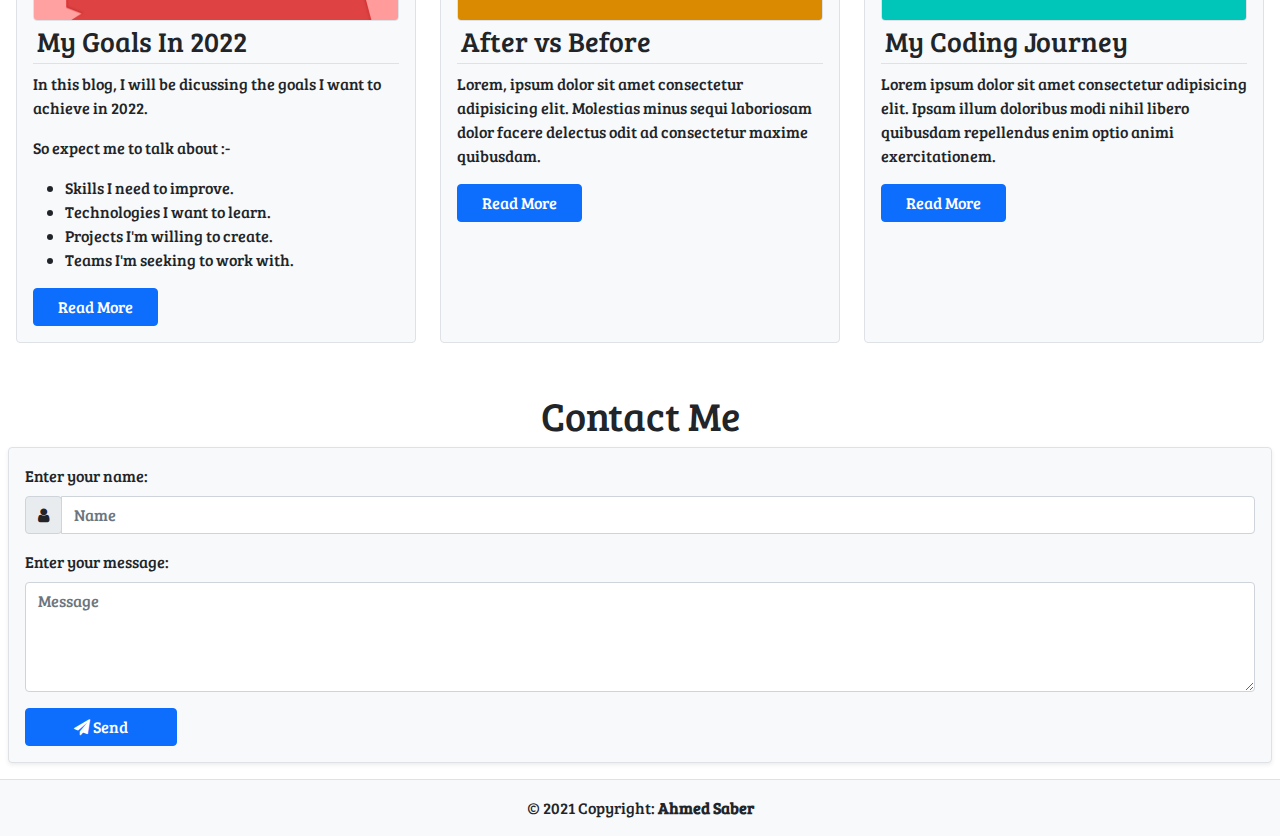
==== commit a0a1cf1f: "Add files via upload" ====
--- a/portfolio/index.html
+++ b/portfolio/index.html
@@ -4,24 +4,25 @@
     <meta name="theme-color" content="#f2f2f2">
     <meta name="msapplication-navbutton-color" content="#f2f2f2">
     <meta name="apple-mobile-web-app-status-bar-style" content="#f2f2f2">
-    <link rel="icon" href="./images/myPic.jpg" type="image/x-icon">
-    <link rel="shortcut icon" type="image/ico" href="./images/myPic.jpg">
-    <link rel="fluid-icon" type="image/png" href="./images/myPic.jpg">
     <meta name="description" content="An Egyptian Frontend Web Developer who was born in 2001.">
     <meta name="keywords" content="portfolio, Ahmed Saber, Full Stack Web Developer">
     <meta name="author" content="Ahmed Saber, ahmed0saber33@gmail.com">
     <meta name="og:title" content="Ahmed Saber's Portfolio">
     <meta name="og:description" content="An Egyptian Frontend Web Developer who was born in 2001.">
-    <meta name="og:image" content="./images/myPic.jpg">
+    
+    <meta property="og:image" content="https://drive.google.com/u/0/uc?id=1-wybmU-q4tljQ3bJAtcHE_Lst_PNdWYx&export=download">
+    
     <meta name="og:type" content="portfolio">
     <meta name="og:email" content="ahmed0saber33@gmail.com">
     <meta name="og:phone_number" content="+201208611892">
     <meta name="og:country-name" content="Egypt">
-
     <meta charset="UTF-8">
     <meta http-equiv="X-UA-Compatible" content="IE=edge">
     <meta name="viewport" content="width=device-width, initial-scale=1.0">
     <title>My Portfolio - Ahmed Saber</title>
+    
+    <link rel="icon" href="https://drive.google.com/u/0/uc?id=1-wybmU-q4tljQ3bJAtcHE_Lst_PNdWYx&export=download" type="image/x-icon">
+    
     <link href='https://fonts.googleapis.com/css?family=Bree Serif' rel='stylesheet'>
     <link rel="stylesheet" href="https://cdnjs.cloudflare.com/ajax/libs/font-awesome/4.7.0/css/font-awesome.min.css">
     <link rel="stylesheet" href="./bootstrap/bootstrap.min.css">
@@ -222,7 +223,7 @@
     <div id="blog" class="container-fluid p-3">
         <h1 class="text-center">My Blog</h1>
         <div class="row">
-            <div class="col-sm-12 col-md-6 col-lg-4 d-flex">
+            <div class="col-sm-12 col-md-12 col-lg-4 d-flex">
                 <div class="container-fluid rounded mb-3 p-3 goals">
                     <img src="./images/blog1.png" class="w-100 border rounded">
                     <h3 class="border-bottom p-1">My Goals In 2022</h3>
@@ -245,7 +246,7 @@
                     <a class="btn btn-primary px-4" href="./blog.html?blog=1" target="_blank">Read More</a>
                 </div>
             </div>
-            <div class="col-sm-12 col-md-12 col-lg-4 d-flex">
+            <div class="col-sm-12 col-md-6 col-lg-4 d-flex">
                 <div class="container-fluid rounded mb-3 p-3 goals">
                     <img src="./images/blog3.png" class="w-100 border rounded">
                     <h3 class="border-bottom p-1">My Coding Journey</h3>
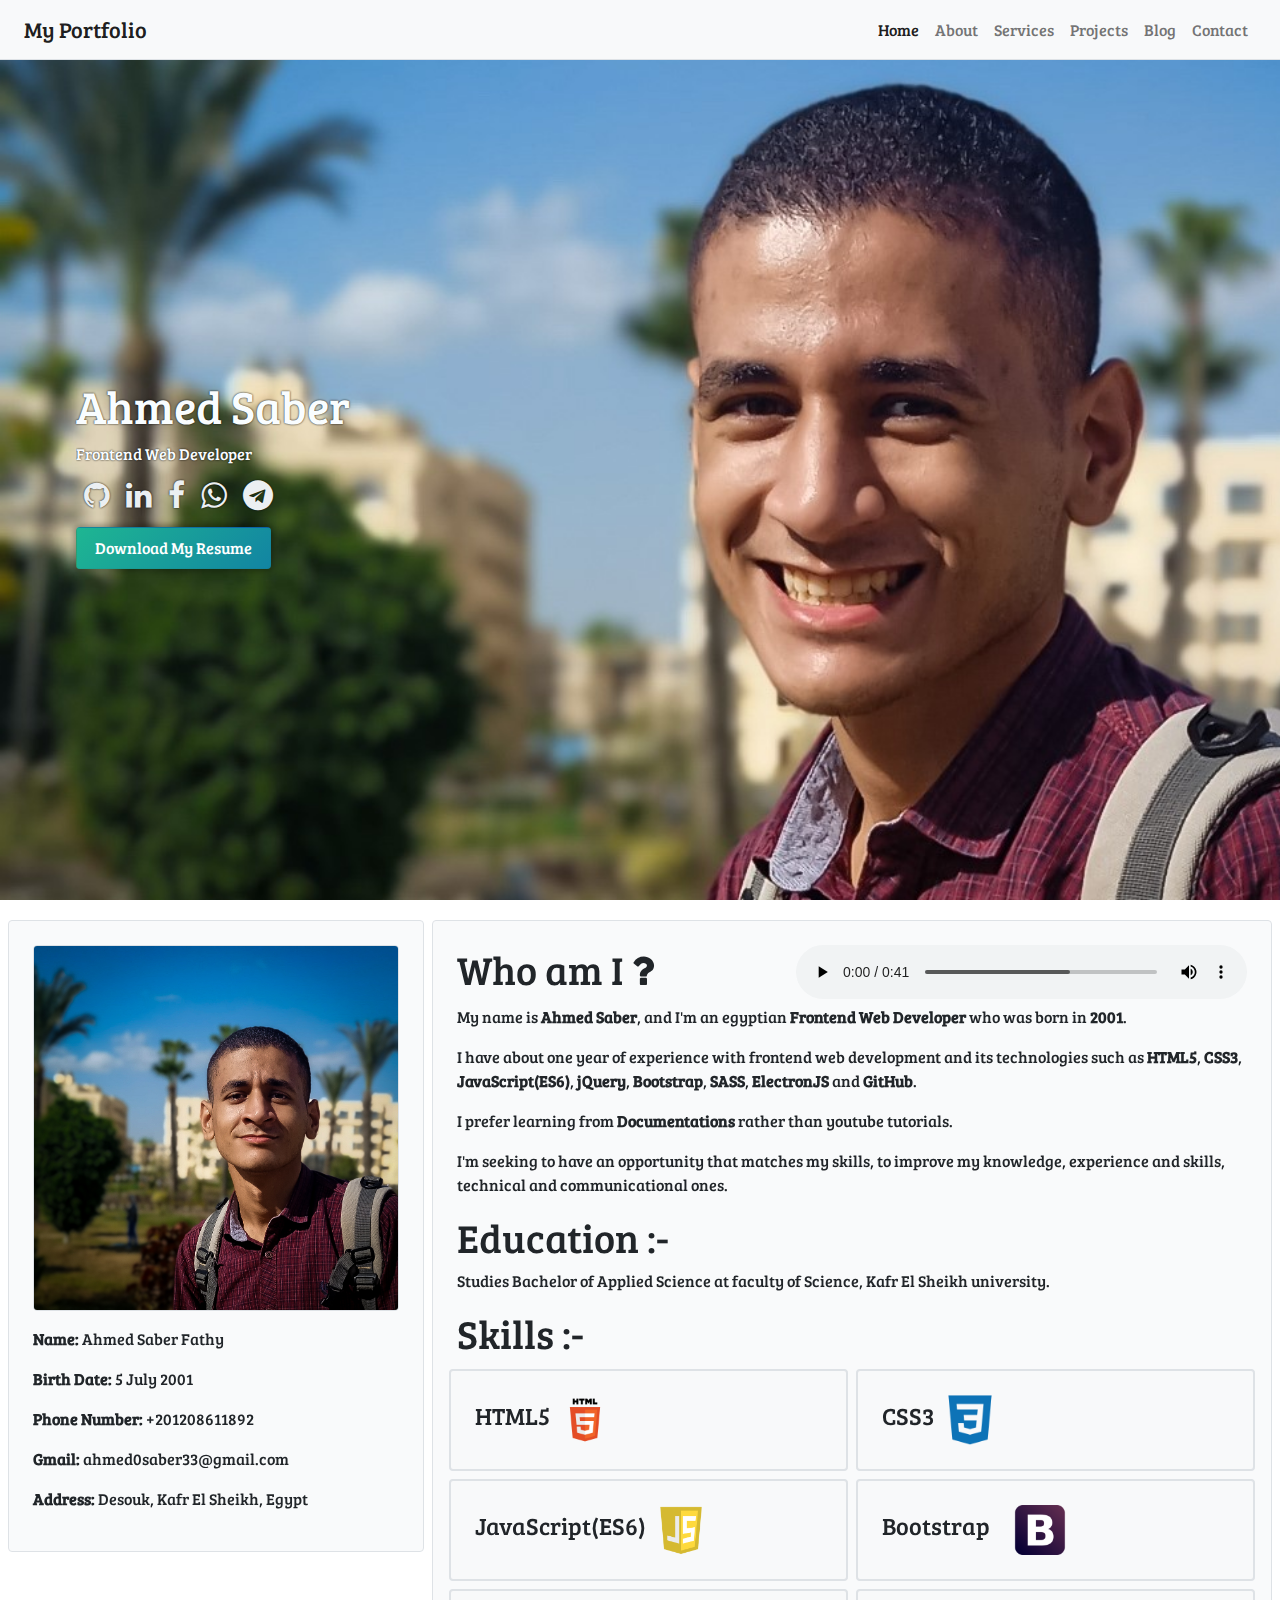
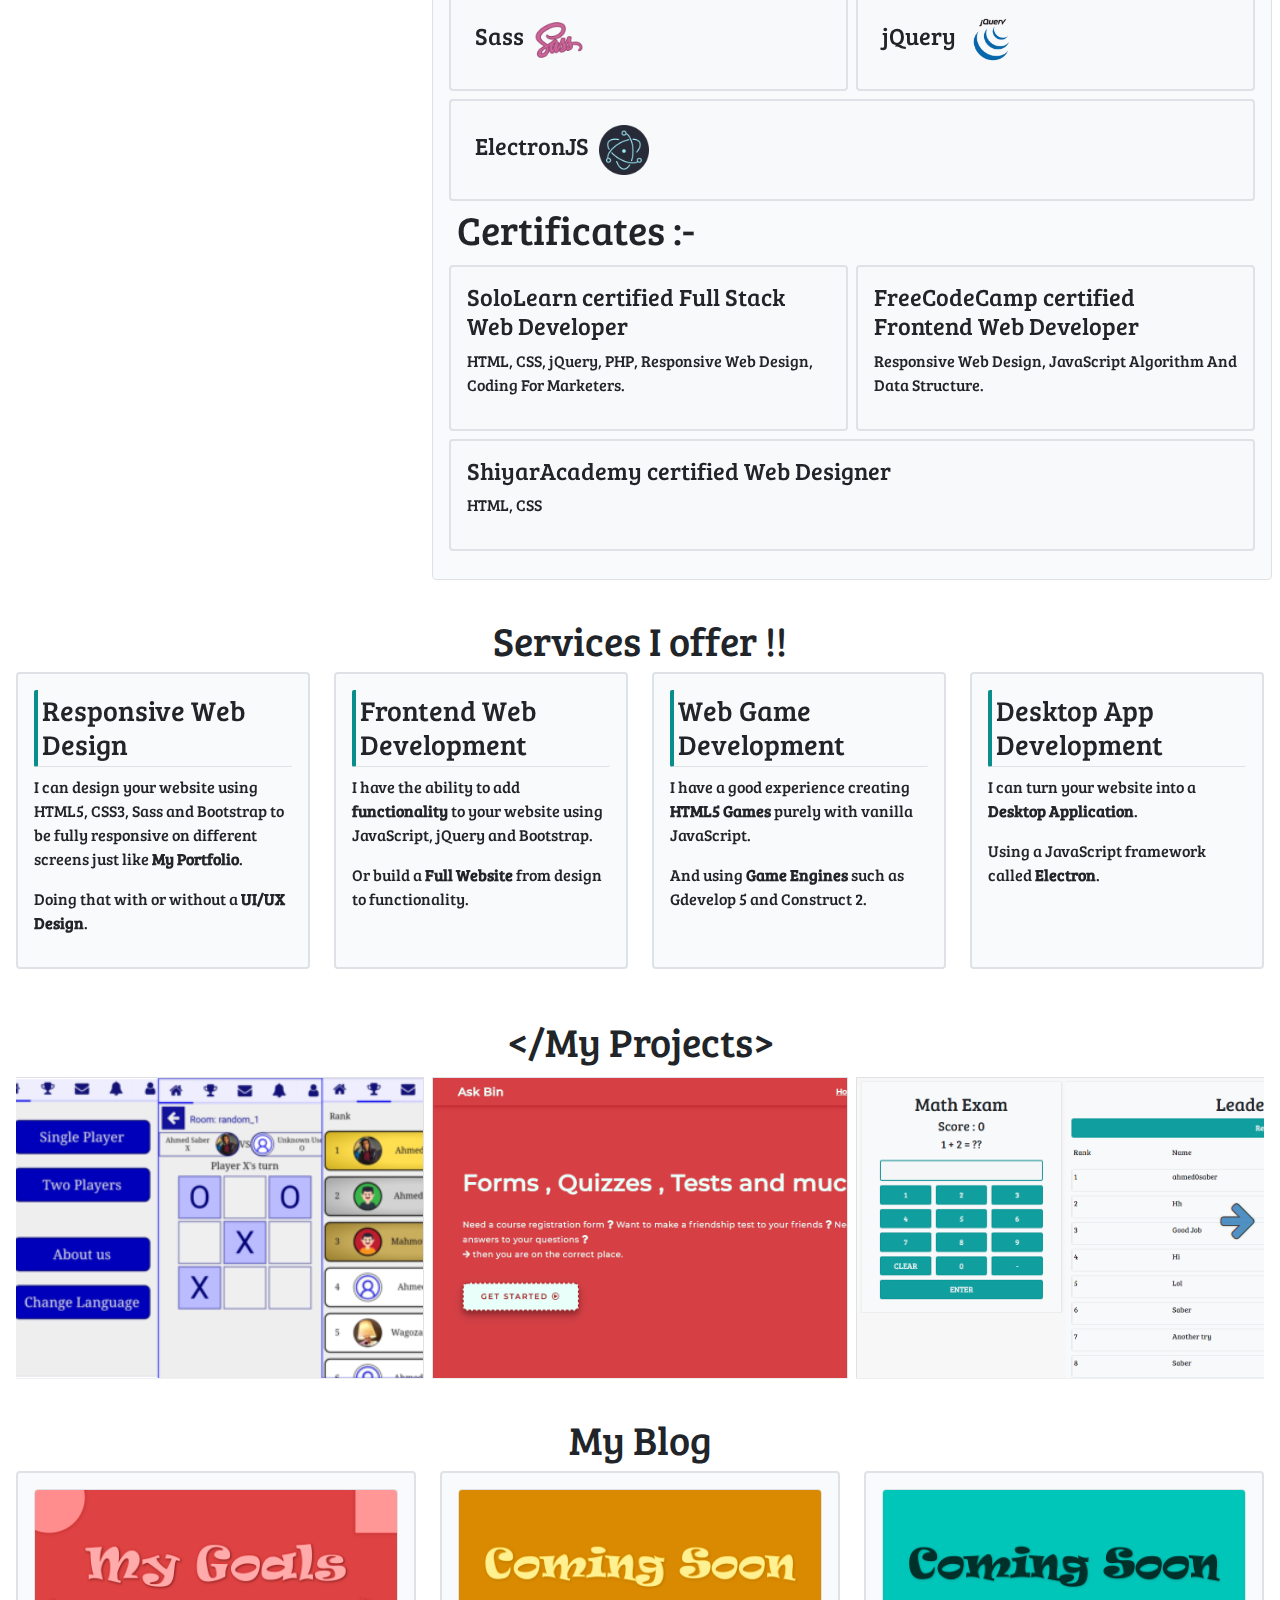
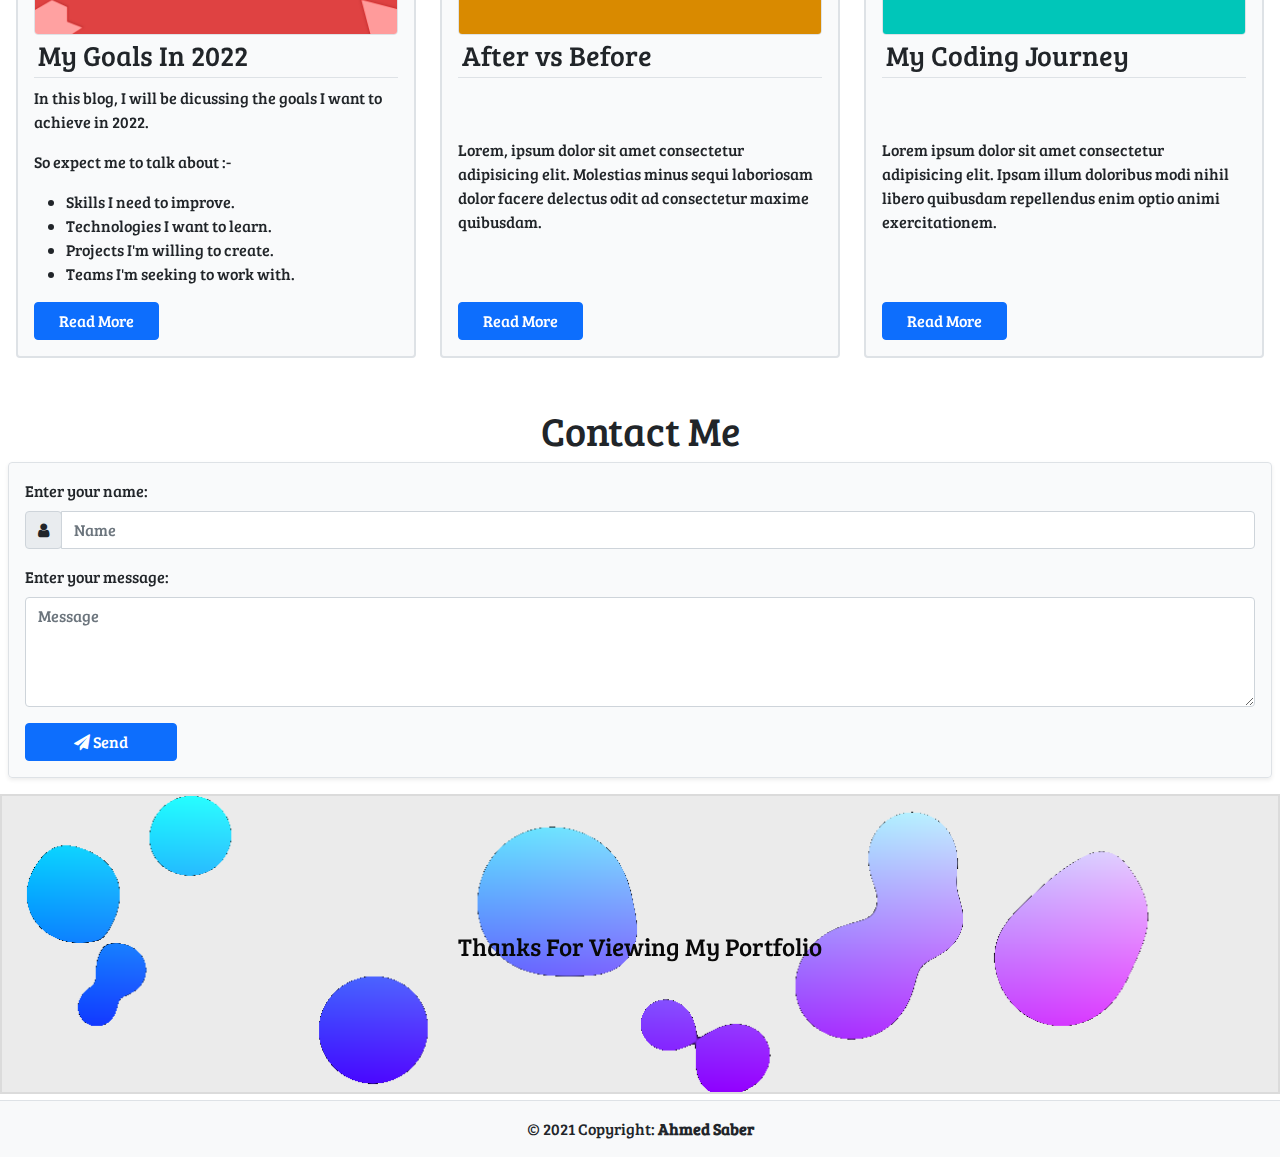
==== commit 50832feb: "Add files via upload" ====
--- a/portfolio/index.html
+++ b/portfolio/index.html
@@ -78,7 +78,7 @@
     <div id="about" class="container-fluid p-3">
         <div class="row">
             <div class="col-sm-12 col-md-5 col-lg-4 container-md p-1">
-                <div class="p-4 border bg-light text-dark rounded">
+                <div class="p-4 border text-dark rounded semi-transparent">
                     <img class="myPic border rounded" src="./images/myPic.jpg">
                     <p class="pt-3"><strong>Name:</strong> Ahmed Saber Fathy</p>
                     <p><strong>Birth Date:</strong> 5 July 2001</p>
@@ -88,7 +88,7 @@
                 </div>
             </div>
             <div class="col-sm-12 col-md-7 col-lg-8 container-md p-1">
-                <div class="p-4 border bg-light text-dark rounded">
+                <div class="p-4 border text-dark rounded semi-transparent">
                     <div class="row">
                         <div class="col-sm-12 col-md-12 col-lg-5">
                             <h1 class="">Who am I <i class="fa fa-question"></i></h1>
@@ -180,28 +180,28 @@
         <h1 class="text-center">Services I offer !!</h1>
         <div class="row">
             <div class="col-sm-12 col-md-6 col-lg-3 d-flex">
-                <div class="container-fluid rounded mb-3 p-3 serv">
+                <div class="container-fluid rounded mb-3 p-3 serv semi-transparent">
                     <h3 class="border-bottom p-1">Responsive Web Design</h3>
                     <p>I can design your website using HTML5, CSS3, Sass and Bootstrap to be fully responsive on different screens just like <strong>My Portfolio</strong>.</p>
                     <p>Doing that with or without a <strong>UI/UX Design</strong>.</p>
                 </div>
             </div>
             <div class="col-sm-12 col-md-6 col-lg-3 d-flex">
-                <div class="container-fluid rounded mb-3 p-3 serv">
+                <div class="container-fluid rounded mb-3 p-3 serv semi-transparent">
                     <h3 class="border-bottom p-1">Frontend Web Development</h3>
                     <p>I have the ability to add <strong>functionality</strong> to your website using JavaScript, jQuery and Bootstrap.</p>
                     <p>Or build a <strong>Full Website</strong> from design to functionality.</p>
                 </div>
             </div>
             <div class="col-sm-12 col-md-6 col-lg-3 d-flex">
-                <div class="container-fluid rounded mb-3 p-3 serv">
+                <div class="container-fluid rounded mb-3 p-3 serv semi-transparent">
                     <h3 class="border-bottom p-1">Web Game Development</h3>
                     <p>I have a good experience creating <strong>HTML5 Games</strong> purely with vanilla JavaScript.</p>
                     <p>And using <strong>Game Engines</strong> such as Gdevelop 5 and Construct 2.</p>
                 </div>
             </div>
             <div class="col-sm-12 col-md-6 col-lg-3 d-flex">
-                <div class="container-fluid rounded mb-3 p-3 serv">
+                <div class="container-fluid rounded mb-3 p-3 serv semi-transparent">
                     <h3 class="border-bottom p-1">Desktop App Development</h3>
                     <p>I can turn your website into a <strong>Desktop Application</strong>.</p>
                     <p>Using a JavaScript framework called <strong>Electron</strong>.</p>
@@ -224,34 +224,52 @@
         <h1 class="text-center">My Blog</h1>
         <div class="row">
             <div class="col-sm-12 col-md-12 col-lg-4 d-flex">
-                <div class="container-fluid rounded mb-3 p-3 goals">
-                    <img src="./images/blog1.png" class="w-100 border rounded">
-                    <h3 class="border-bottom p-1">My Goals In 2022</h3>
-                    <p>In this blog, I will be dicussing the goals I want to achieve in 2022.</p>
-                    <p>So expect me to talk about :-</p>
-                    <ul>
-                        <li>Skills I need to improve.</li>
-                        <li>Technologies I want to learn.</li>
-                        <li>Projects I'm willing to create.</li>
-                        <li>Teams I'm seeking to work with.</li>
-                    </ul>
-                    <a class="btn btn-primary px-4" href="./blog.html?blog=0" target="_blank">Read More</a>
+                <div class="container-fluid rounded mb-3 p-3 goals semi-transparent">
+                    <div>
+                        <img src="./images/blog1.png" class="w-100 border rounded">
+                        <h3 class="border-bottom p-1">My Goals In 2022</h3>
+                    </div>
+                    <div>
+                        <p>In this blog, I will be dicussing the goals I want to achieve in 2022.</p>
+                        <p>So expect me to talk about :-</p>
+                        <ul>
+                            <li>Skills I need to improve.</li>
+                            <li>Technologies I want to learn.</li>
+                            <li>Projects I'm willing to create.</li>
+                            <li>Teams I'm seeking to work with.</li>
+                        </ul>
+                    </div>
+                    <div>
+                        <a class="btn btn-primary px-4" href="./blog.html?blog=0" target="_blank">Read More</a>
+                    </div>
                 </div>
             </div>
             <div class="col-sm-12 col-md-6 col-lg-4 d-flex">
-                <div class="container-fluid rounded mb-3 p-3 goals">
-                    <img src="./images/blog2.png" class="w-100 border rounded">
-                    <h3 class="border-bottom p-1">After vs Before</h3>
-                    <p>Lorem, ipsum dolor sit amet consectetur adipisicing elit. Molestias minus sequi laboriosam dolor facere delectus odit ad consectetur maxime quibusdam.</p>
-                    <a class="btn btn-primary px-4" href="./blog.html?blog=1" target="_blank">Read More</a>
+                <div class="container-fluid rounded mb-3 p-3 goals semi-transparent">
+                    <div>
+                        <img src="./images/blog2.png" class="w-100 border rounded">
+                        <h3 class="border-bottom p-1">After vs Before</h3>
+                    </div>
+                    <div>
+                        <p>Lorem, ipsum dolor sit amet consectetur adipisicing elit. Molestias minus sequi laboriosam dolor facere delectus odit ad consectetur maxime quibusdam.</p>
+                    </div>
+                    <div>
+                        <a class="btn btn-primary px-4" href="./blog.html?blog=1" target="_blank">Read More</a>
+                    </div>
                 </div>
             </div>
             <div class="col-sm-12 col-md-6 col-lg-4 d-flex">
-                <div class="container-fluid rounded mb-3 p-3 goals">
-                    <img src="./images/blog3.png" class="w-100 border rounded">
-                    <h3 class="border-bottom p-1">My Coding Journey</h3>
-                    <p>Lorem ipsum dolor sit amet consectetur adipisicing elit. Ipsam illum doloribus modi nihil libero quibusdam repellendus enim optio animi exercitationem.</p>
-                    <a class="btn btn-primary px-4" href="./blog.html?blog=2" target="_blank">Read More</a>
+                <div class="container-fluid rounded mb-3 p-3 goals semi-transparent">
+                    <div>
+                        <img src="./images/blog3.png" class="w-100 border rounded">
+                        <h3 class="border-bottom p-1">My Coding Journey</h3>
+                    </div>
+                    <div>
+                        <p>Lorem ipsum dolor sit amet consectetur adipisicing elit. Ipsam illum doloribus modi nihil libero quibusdam repellendus enim optio animi exercitationem.</p>
+                    </div>
+                    <div>
+                        <a class="btn btn-primary px-4" href="./blog.html?blog=2" target="_blank">Read More</a>
+                    </div>
                 </div>
             </div>
         </div>
@@ -259,7 +277,7 @@
 
     <div id="contact" class="container-fluid px-2 py-3">
         <h1 class="text-center">Contact Me</h1>
-        <form class="container-fluid border shadow-sm rounded bg-light p-3">
+        <form class="container-fluid border shadow-sm rounded p-3 semi-transparent">
             <label for="name" class="form-label">Enter your name:</label>
             <div class="input-group mb-3">
                 <div class="input-group-prepend">
@@ -274,7 +292,11 @@
             <button onclick="send()" class="btn btn-primary px-5"><i class="fa fa-paper-plane"></i> Send</button>
         </form>
     </div>
-    
+
+    <div class="con">
+        <p>Thanks For Viewing My Portfolio</p>
+    </div>
+
     <footer>
         <div class="text-center p-3 bg-light border-top">
             &copy; 2021 Copyright:
--- a/portfolio/css/style.css
+++ b/portfolio/css/style.css
@@ -2,7 +2,7 @@
     font-family: "Bree Serif",sans-serif;
 }
 /*body{
-    overflow-x: hidden;
+    background-color: #000;
 }*/
 .navbar{
     padding: 8px 12px;
@@ -27,6 +27,23 @@
 .onImg h1, .onImg p{
     color: #f9fdff;
     text-shadow: 0px 0px 2px #000;
+}
+.onImg p{
+    display: inline-block;
+    padding: 0px 2px 0px 0px;
+    overflow: hidden;
+    border-right: .15em solid #f9fdff00;
+    white-space: nowrap;
+    margin: 0 auto;
+    animation: typing 3s steps(40, end),blink-caret 1s step-end 2;
+}
+@keyframes typing {
+    from {width: 0}
+    to {width: 100%}
+}
+@keyframes blink-caret {
+    from, to {border-color: transparent}
+    50% {border-color: #f9fdff;}
 }
 .icons li a{
     margin: 8px;
@@ -39,23 +56,62 @@
 }
 .onImg .btn{
     margin-top:10px;
+    padding: 8px 18px;
     box-shadow: 0px 0px 6px 2px #0005;
+    background: linear-gradient(-45deg, #309c42, #2ba9b3, #0a64ad, #1eb692);
+	background-size: 500% 500%;
+	animation: gradient 6s alternate infinite;
+    border: 1px solid #12121208;
+}
+@keyframes gradient {
+	0% {
+		background-position: 1% 50%;
+	}
+	50% {
+		background-position: 99% 50%;
+	}
+	100% {
+		background-position: 1% 50%;
+	}
+}
+.semi-transparent{
+    background-color: #F8F9FAE2;
+    -webkit-backdrop-filter: blur(3px);
+    backdrop-filter: blur(3px);
 }
 .myPic{
     width: 100%;
+    animation: zooming 1.2s alternate infinite;
     transition-duration: 0.3s;
 }
+@keyframes zooming {
+    from {transform: scale(1.04);}
+    to {transform: scale(1);}
+}
 .myPic:hover{
+    animation: none;
     transform: scale(1.04);
 }
-.skill, .cert, .serv, .goals{
-    border: 1px solid #DEE2E6;
-    background-color: #F8F9FA;
-    transition-duration: 0.4s;
-}
-.skill:hover, .cert:hover, .serv:hover, .goals:hover{
-    border: 1px solid #a3a3a3;
-    background-color: #fefefe;
+.skill, .cert{
+    border: 2px solid #DEE2E6;
+    background-color: #F8F9FA92;
+    transition-duration: 0.4s;
+}
+.serv, .goals{
+    border: 2px solid #DEE2E6;
+    transition-duration: 0.4s;
+}
+.serv h3{
+    border-left: 4px solid #098d8d;
+    border-radius: 2px;
+}
+.goals{
+    display: flex;
+    flex-direction: column;
+    justify-content: space-between;
+}
+.skill:hover, .cert:hover, .goals:hover, .serv:hover{
+    border: 2px solid #999;
 }
 .hidden{
     opacity: 0;
@@ -95,10 +151,10 @@
     overflow-x: scroll;
     overflow-y: hidden;
 }
-.scroller::-webkit-scrollbar {height: 12px;}
-.scroller::-webkit-scrollbar-track {background: #ccc;border: none;}
+.scroller::-webkit-scrollbar {height: 14px;}
+.scroller::-webkit-scrollbar-track {background: #ccc;border: none;border: 2px solid #0003;}
 .scroller::-webkit-scrollbar-track:hover {background: #bbb;}
-.scroller::-webkit-scrollbar-thumb {background: #0a64ad;}
+.scroller::-webkit-scrollbar-thumb {background: #1a73bd;border: 2px solid #0003;}
 .scroller::-webkit-scrollbar-thumb:hover {background: #00589E;}
 #arrow{
     position: absolute;
@@ -131,6 +187,27 @@
 .MyVoice{
     width: 100%;
 }
+.con{
+    max-width: 100vw;
+    max-height: 100vh;
+    overflow: hidden;
+    position: relative;
+}
+.con canvas {
+    width: 100vw;
+    height: 300px;
+    border: 2px solid #12121227;
+}
+.con p{
+    position: absolute;
+    top: 50%;
+    left: 50%;
+    -ms-transform: translate(-50%,-50%);
+    transform: translate(-50%,-50%);
+    font-size: 25px;
+    color: #080808;
+    text-align: center;
+}
 
 @media screen and (max-width: 800px) {
     #home{
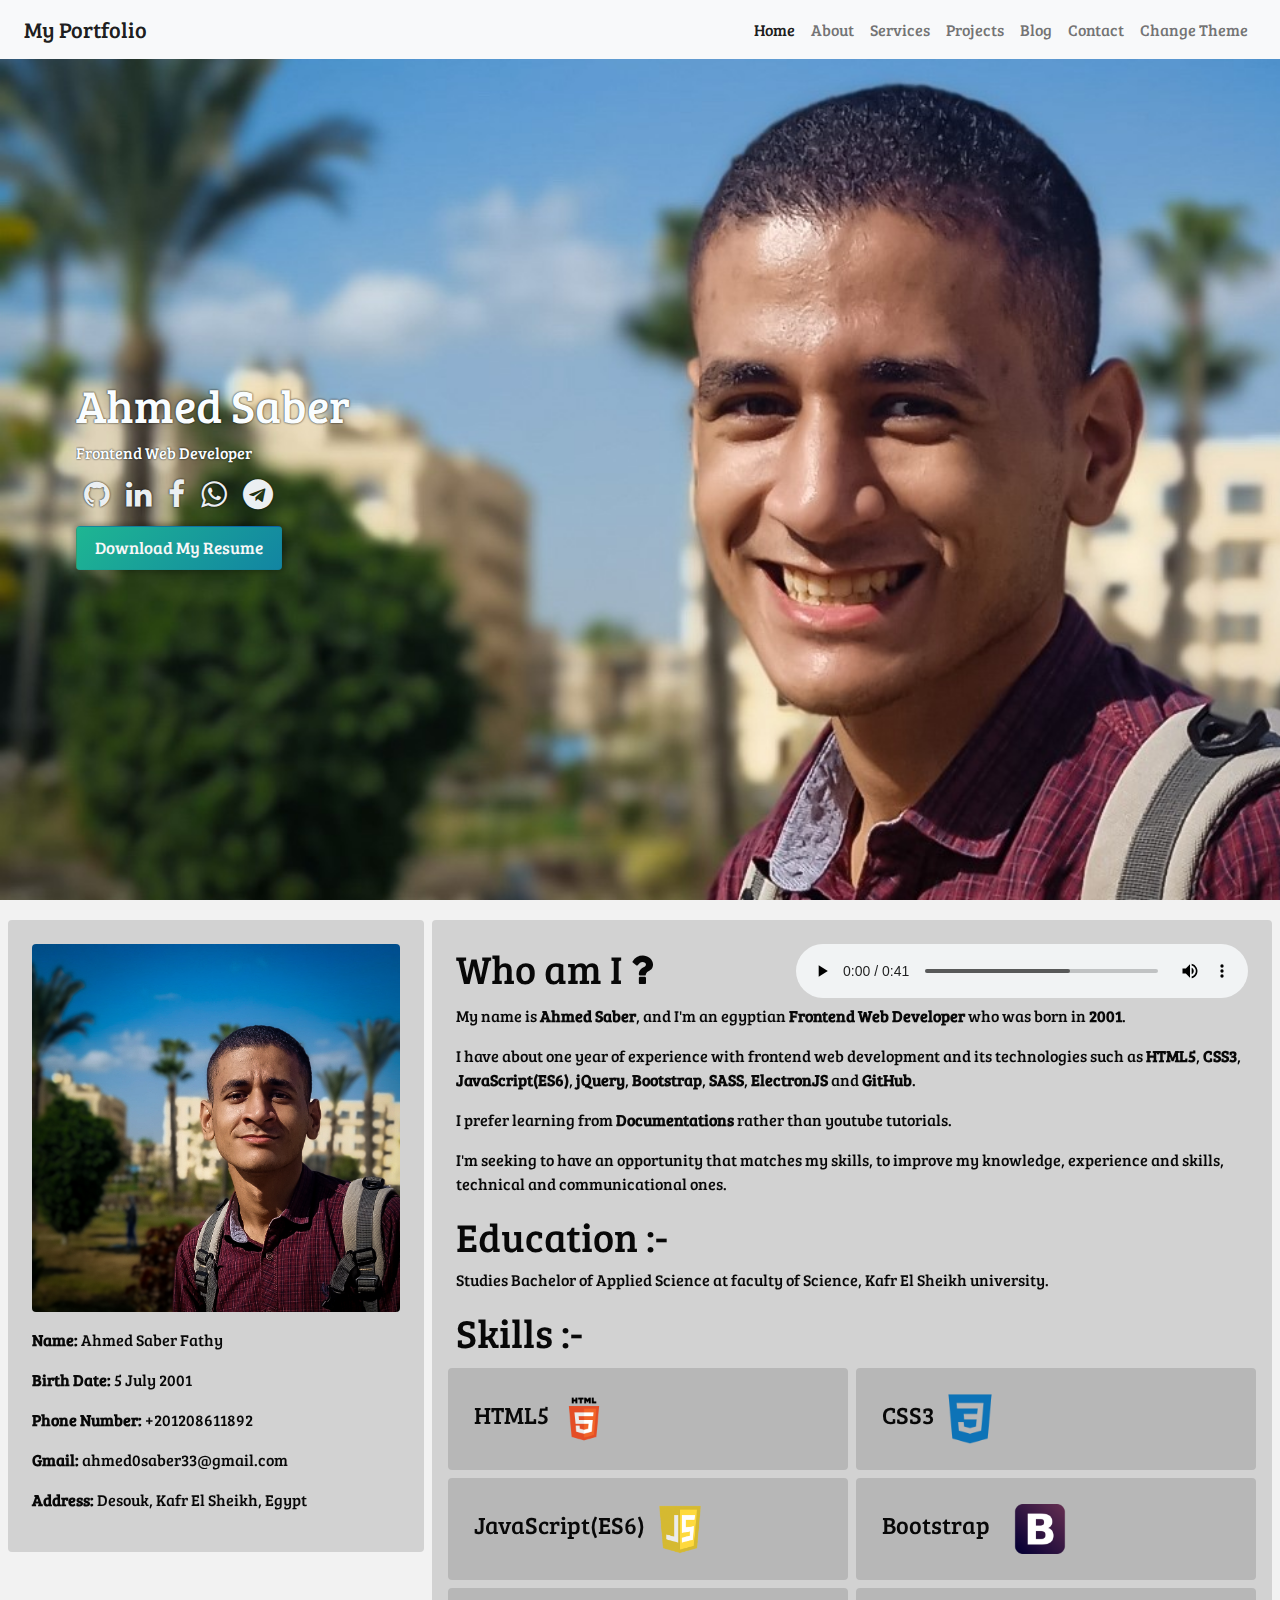
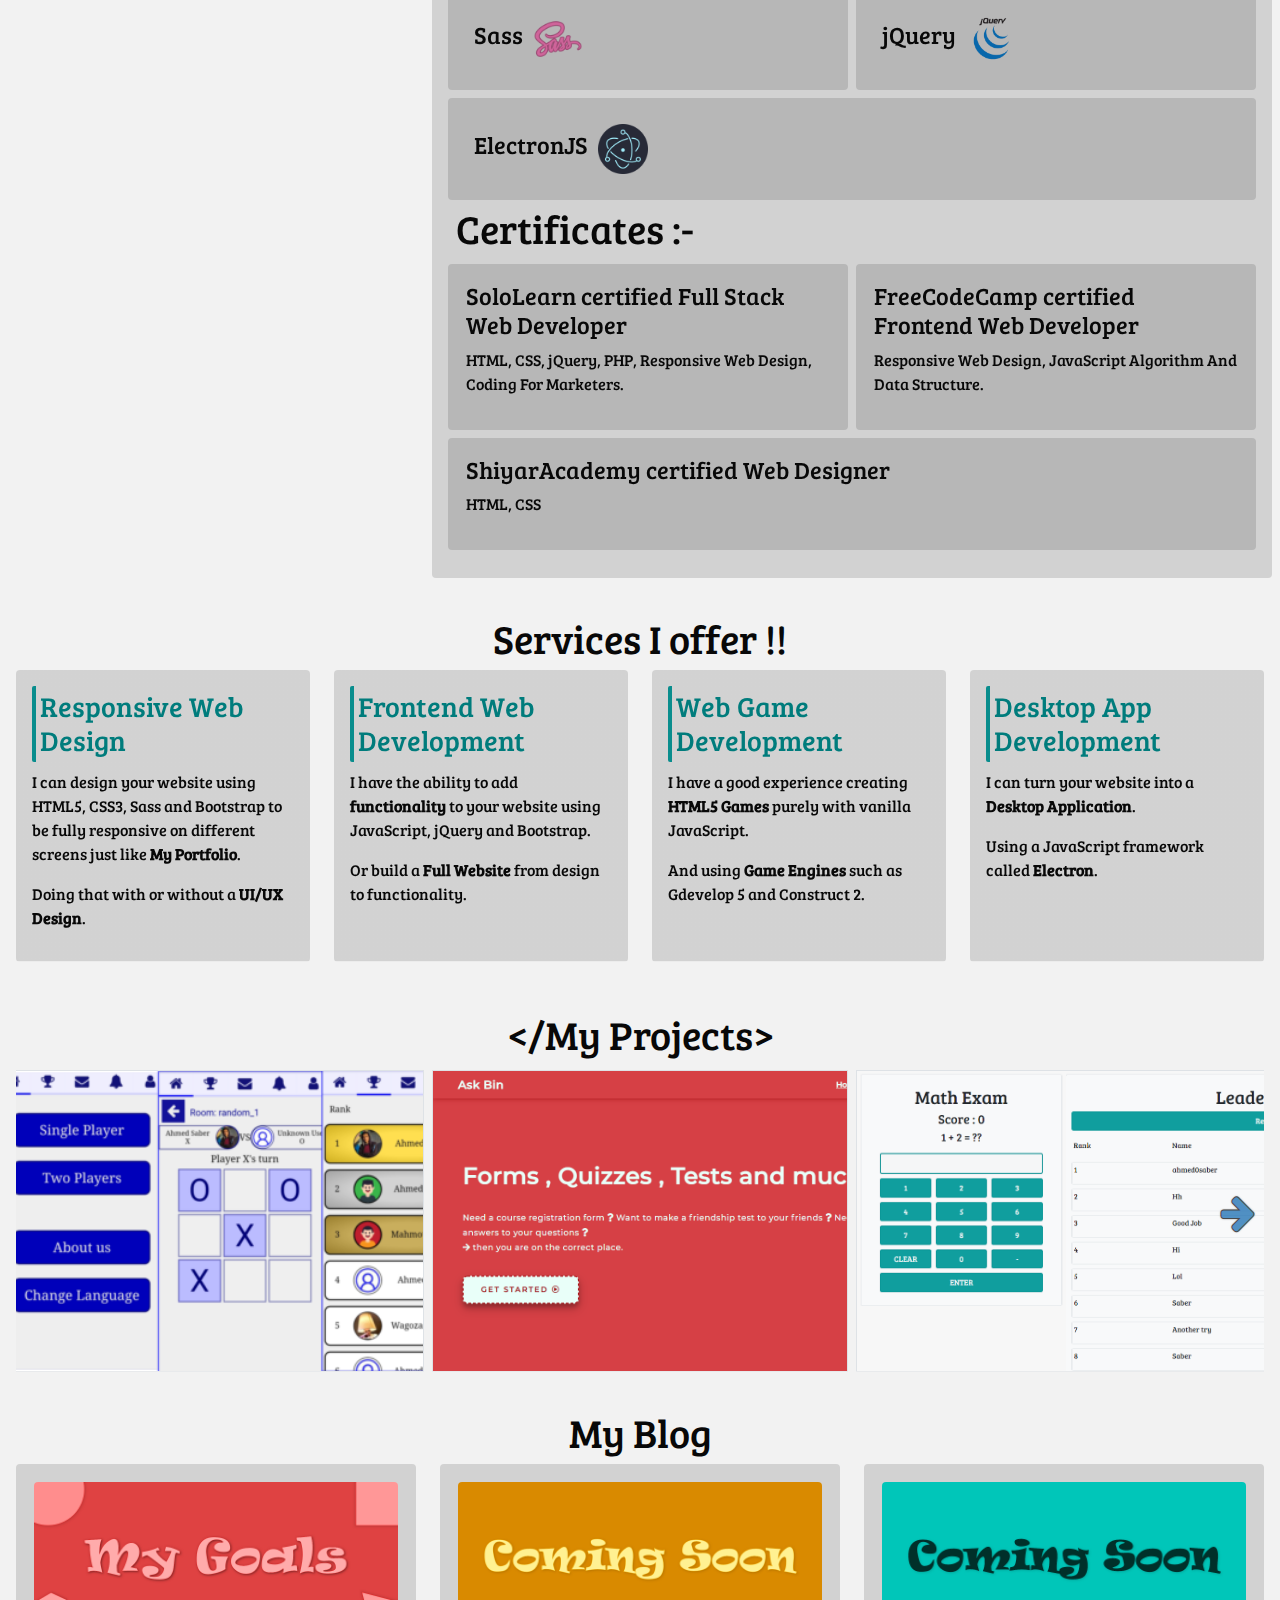
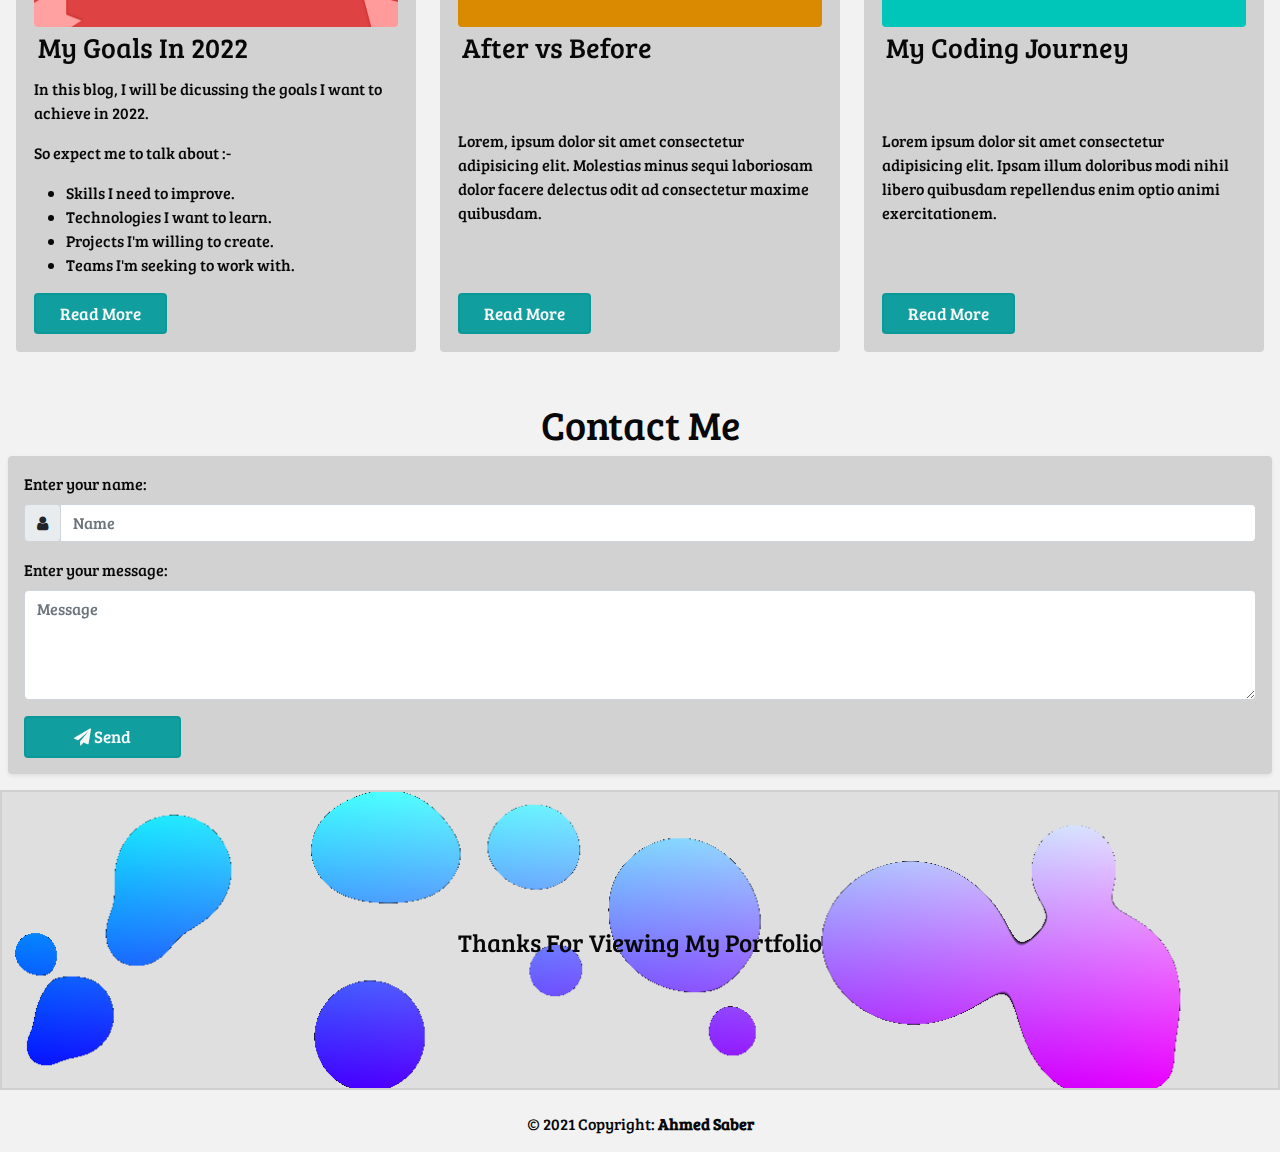
==== commit fe03e538: "Add files via upload" ====
--- a/portfolio/index.html
+++ b/portfolio/index.html
@@ -23,13 +23,24 @@
     
     <link rel="icon" href="https://drive.google.com/u/0/uc?id=1-wybmU-q4tljQ3bJAtcHE_Lst_PNdWYx&export=download" type="image/x-icon">
     
+    <link rel="preload" as="image" href="./images/projects/ab.png">
+    <link rel="preload" as="image" href="./images/projects/gc.png">
+    <link rel="preload" as="image" href="./images/projects/is.png">
+    <link rel="preload" as="image" href="./images/projects/lce.png">
+    <link rel="preload" as="image" href="./images/projects/me.png">
+    <link rel="preload" as="image" href="./images/projects/oq.png">
+    <link rel="preload" as="image" href="./images/projects/p2.png">
+    <link rel="preload" as="image" href="./images/projects/ss.png">
+    <link rel="preload" as="image" href="./images/projects/td.png">
+    <link rel="preload" as="image" href="./images/projects/xo.png">
+
     <link href='https://fonts.googleapis.com/css?family=Bree Serif' rel='stylesheet'>
     <link rel="stylesheet" href="https://cdnjs.cloudflare.com/ajax/libs/font-awesome/4.7.0/css/font-awesome.min.css">
     <link rel="stylesheet" href="./bootstrap/bootstrap.min.css">
     <link rel="stylesheet" href="./css/style.css">
 </head>
 <body class="pt-4 mt-4">
-    <nav class="navbar navbar-expand-lg navbar-light bg-light border-bottom fixed-top">
+    <nav class="navbar navbar-expand-lg fixed-top navbar-light bg-light" id="nav">
         <div class="container-fluid">
             <a class="navbar-brand" href="#home">My Portfolio</a>
             <button class="navbar-toggler" type="button" data-bs-toggle="collapse" data-bs-target="#navbarText" aria-controls="navbarText" aria-expanded="false" aria-label="Toggle navigation">
@@ -54,6 +65,9 @@
                     </li>
                     <li class="nav-item">
                         <a class="nav-link" href="#contact">Contact</a>
+                    </li>
+                    <li class="nav-item">
+                        <a class="nav-link" onclick="changeTheme()">Change Theme</a>
                     </li>
                 </ul>
             </div>
@@ -78,8 +92,8 @@
     <div id="about" class="container-fluid p-3">
         <div class="row">
             <div class="col-sm-12 col-md-5 col-lg-4 container-md p-1">
-                <div class="p-4 border text-dark rounded semi-transparent">
-                    <img class="myPic border rounded" src="./images/myPic.jpg">
+                <div class="p-4 rounded semi-transparent">
+                    <img class="myPic rounded" src="./images/myPic.jpg">
                     <p class="pt-3"><strong>Name:</strong> Ahmed Saber Fathy</p>
                     <p><strong>Birth Date:</strong> 5 July 2001</p>
                     <p><strong>Phone Number:</strong> +201208611892</p>
@@ -88,7 +102,7 @@
                 </div>
             </div>
             <div class="col-sm-12 col-md-7 col-lg-8 container-md p-1">
-                <div class="p-4 border text-dark rounded semi-transparent">
+                <div class="p-4 rounded semi-transparent">
                     <div class="row">
                         <div class="col-sm-12 col-md-12 col-lg-5">
                             <h1 class="">Who am I <i class="fa fa-question"></i></h1>
@@ -108,43 +122,43 @@
                     <h1>Skills :-</h1>
                     <div class="row">
                         <div class="col-sm-12 col-md-6 col-lg-6 container-md p-1">
-                            <div class="p-4 text-dark rounded d-flex align-items-center skill">
+                            <div class="p-4 rounded d-flex align-items-center skill">
                                 <h4>HTML5 &nbsp;</h4>
                                 <img src="./images/skills/html.png" class="skill-img">
                             </div>
                         </div>
                         <div class="col-sm-12 col-md-6 col-lg-6 container-md p-1">
-                            <div class="p-4 text-dark rounded d-flex align-items-center skill">
+                            <div class="p-4 rounded d-flex align-items-center skill">
                                 <h4>CSS3 &nbsp;</h4>
                                 <img src="./images/skills/css.png" class="skill-img">
                             </div>
                         </div>
                         <div class="col-sm-12 col-md-12 col-lg-6 container-md p-1">
-                            <div class="p-4 text-dark rounded d-flex align-items-center skill">
+                            <div class="p-4 rounded d-flex align-items-center skill">
                                 <h4>JavaScript(ES6) &nbsp;</h4>
                                 <img src="./images/skills/js.jpg" class="skill-img">
                             </div>
                         </div>
                         <div class="col-sm-12 col-md-12 col-lg-6 container-md p-1">
-                            <div class="p-4 text-dark rounded d-flex align-items-center skill">
+                            <div class="p-4 rounded d-flex align-items-center skill">
                                 <h4>Bootstrap &nbsp;</h4>
                                 <img src="./images/skills/bootstrap.png" class="skill-img">
                             </div>
                         </div>
                         <div class="col-sm-12 col-md-6 col-lg-6 container-md p-1">
-                            <div class="p-4 text-dark rounded d-flex align-items-center skill">
+                            <div class="p-4 rounded d-flex align-items-center skill">
                                 <h4>Sass &nbsp;</h4>
                                 <img src="./images/skills/sass.png" class="skill-img">
                             </div>
                         </div>
                         <div class="col-sm-12 col-md-6 col-lg-6 container-md p-1">
-                            <div class="p-4 text-dark rounded d-flex align-items-center skill">
+                            <div class="p-4 rounded d-flex align-items-center skill">
                                 <h4>jQuery &nbsp;</h4>
                                 <img src="./images/skills/jquery.png" class="skill-img">
                             </div>
                         </div>
                         <div class="col-sm-12 col-md-12 col-lg-12 container-md p-1">
-                            <div class="p-4 text-dark rounded d-flex align-items-center skill">
+                            <div class="p-4 rounded d-flex align-items-center skill">
                                 <h4>ElectronJS &nbsp;</h4>
                                 <img src="./images/skills/electron.png" class="skill-img">
                             </div>
@@ -153,19 +167,19 @@
                     <h1>Certificates :-</h1>
                     <div class="row">
                         <div class="col-sm-12 col-md-6 col-lg-6 container-md p-1">
-                            <div class="p-3 text-dark rounded cert h-100">
+                            <div class="p-3 rounded cert h-100">
                                 <h4>SoloLearn certified Full Stack Web Developer</h4>
                                 <p>HTML, CSS, jQuery, PHP, Responsive Web Design, Coding For Marketers.</p>
                             </div>
                         </div>
                         <div class="col-sm-12 col-md-6 col-lg-6 container-md p-1">
-                            <div class="p-3 text-dark rounded cert h-100">
+                            <div class="p-3 rounded cert h-100">
                                 <h4>FreeCodeCamp certified Frontend Web Developer</h4>
                                 <p>Responsive Web Design, JavaScript Algorithm And Data Structure.</p>
                             </div>
                         </div>
                         <div class="col-sm-12 col-md-12 col-lg-12 container-md p-1">
-                            <div class="p-3 text-dark rounded cert">
+                            <div class="p-3 rounded cert">
                                 <h4>ShiyarAcademy certified Web Designer</h4>
                                 <p>HTML, CSS</p>
                             </div>
@@ -181,28 +195,28 @@
         <div class="row">
             <div class="col-sm-12 col-md-6 col-lg-3 d-flex">
                 <div class="container-fluid rounded mb-3 p-3 serv semi-transparent">
-                    <h3 class="border-bottom p-1">Responsive Web Design</h3>
+                    <h3 class="p-1">Responsive Web Design</h3>
                     <p>I can design your website using HTML5, CSS3, Sass and Bootstrap to be fully responsive on different screens just like <strong>My Portfolio</strong>.</p>
                     <p>Doing that with or without a <strong>UI/UX Design</strong>.</p>
                 </div>
             </div>
             <div class="col-sm-12 col-md-6 col-lg-3 d-flex">
                 <div class="container-fluid rounded mb-3 p-3 serv semi-transparent">
-                    <h3 class="border-bottom p-1">Frontend Web Development</h3>
+                    <h3 class="p-1">Frontend Web Development</h3>
                     <p>I have the ability to add <strong>functionality</strong> to your website using JavaScript, jQuery and Bootstrap.</p>
                     <p>Or build a <strong>Full Website</strong> from design to functionality.</p>
                 </div>
             </div>
             <div class="col-sm-12 col-md-6 col-lg-3 d-flex">
                 <div class="container-fluid rounded mb-3 p-3 serv semi-transparent">
-                    <h3 class="border-bottom p-1">Web Game Development</h3>
+                    <h3 class="p-1">Web Game Development</h3>
                     <p>I have a good experience creating <strong>HTML5 Games</strong> purely with vanilla JavaScript.</p>
                     <p>And using <strong>Game Engines</strong> such as Gdevelop 5 and Construct 2.</p>
                 </div>
             </div>
             <div class="col-sm-12 col-md-6 col-lg-3 d-flex">
                 <div class="container-fluid rounded mb-3 p-3 serv semi-transparent">
-                    <h3 class="border-bottom p-1">Desktop App Development</h3>
+                    <h3 class="p-1">Desktop App Development</h3>
                     <p>I can turn your website into a <strong>Desktop Application</strong>.</p>
                     <p>Using a JavaScript framework called <strong>Electron</strong>.</p>
                 </div>
@@ -226,8 +240,8 @@
             <div class="col-sm-12 col-md-12 col-lg-4 d-flex">
                 <div class="container-fluid rounded mb-3 p-3 goals semi-transparent">
                     <div>
-                        <img src="./images/blog1.png" class="w-100 border rounded">
-                        <h3 class="border-bottom p-1">My Goals In 2022</h3>
+                        <img src="./images/blog1.png" class="w-100 rounded">
+                        <h3 class="p-1">My Goals In 2022</h3>
                     </div>
                     <div>
                         <p>In this blog, I will be dicussing the goals I want to achieve in 2022.</p>
@@ -247,8 +261,8 @@
             <div class="col-sm-12 col-md-6 col-lg-4 d-flex">
                 <div class="container-fluid rounded mb-3 p-3 goals semi-transparent">
                     <div>
-                        <img src="./images/blog2.png" class="w-100 border rounded">
-                        <h3 class="border-bottom p-1">After vs Before</h3>
+                        <img src="./images/blog2.png" class="w-100 rounded">
+                        <h3 class="p-1">After vs Before</h3>
                     </div>
                     <div>
                         <p>Lorem, ipsum dolor sit amet consectetur adipisicing elit. Molestias minus sequi laboriosam dolor facere delectus odit ad consectetur maxime quibusdam.</p>
@@ -261,8 +275,8 @@
             <div class="col-sm-12 col-md-6 col-lg-4 d-flex">
                 <div class="container-fluid rounded mb-3 p-3 goals semi-transparent">
                     <div>
-                        <img src="./images/blog3.png" class="w-100 border rounded">
-                        <h3 class="border-bottom p-1">My Coding Journey</h3>
+                        <img src="./images/blog3.png" class="w-100 rounded">
+                        <h3 class="p-1">My Coding Journey</h3>
                     </div>
                     <div>
                         <p>Lorem ipsum dolor sit amet consectetur adipisicing elit. Ipsam illum doloribus modi nihil libero quibusdam repellendus enim optio animi exercitationem.</p>
@@ -277,7 +291,7 @@
 
     <div id="contact" class="container-fluid px-2 py-3">
         <h1 class="text-center">Contact Me</h1>
-        <form class="container-fluid border shadow-sm rounded p-3 semi-transparent">
+        <form class="container-fluid shadow-sm rounded p-3 semi-transparent">
             <label for="name" class="form-label">Enter your name:</label>
             <div class="input-group mb-3">
                 <div class="input-group-prepend">
@@ -298,7 +312,7 @@
     </div>
 
     <footer>
-        <div class="text-center p-3 bg-light border-top">
+        <div class="text-center p-3">
             &copy; 2021 Copyright:
             <a class="text-reset fw-bold" href="#">Ahmed Saber</a>
         </div>
--- a/portfolio/css/style.css
+++ b/portfolio/css/style.css
@@ -1,9 +1,48 @@
+:root{
+    --pri: "#f2f2f2";
+    --sec: "#08080822";
+    --font: "#080808";
+}
 *{
     font-family: "Bree Serif",sans-serif;
 }
-/*body{
-    background-color: #000;
-}*/
+body{
+    background-color: var(--pri);
+}
+a{
+    cursor: pointer;
+}
+h1{
+    color: var(--font);
+}
+footer{
+    background-color: var(--pri);
+    color: var(--font);
+}
+.btn{
+    background-color: rgb(16, 158, 158);
+    font-size: 17px;
+    border: 2px solid rgba(4, 143, 143, 0.384);
+    color: #f7f7f7;
+}
+.btn:hover{
+    background-color: rgb(16, 158, 158);
+    color: #f7f7f7;
+    border: 2px solid rgba(4, 143, 143, 0.384);
+    animation: example 0.5s linear;
+}
+@keyframes example {
+    0%{
+        background-color: rgb(16, 158, 158);
+        border: 2px solid rgba(4, 143, 143, 0.384);
+        color: #f7f7f7;
+    }
+    0%{
+        background-color: rgb(120, 209, 224);
+        border: 2px solid rgba(4, 143, 143);
+        color: #f7f7f7;
+    }
+}
 .navbar{
     padding: 8px 12px;
 }
@@ -75,7 +114,8 @@
 	}
 }
 .semi-transparent{
-    background-color: #F8F9FAE2;
+    background-color: var(--sec);
+    color: var(--font);
     -webkit-backdrop-filter: blur(3px);
     backdrop-filter: blur(3px);
 }
@@ -93,29 +133,42 @@
     transform: scale(1.04);
 }
 .skill, .cert{
-    border: 2px solid #DEE2E6;
-    background-color: #F8F9FA92;
-    transition-duration: 0.4s;
-}
-.serv, .goals{
-    border: 2px solid #DEE2E6;
-    transition-duration: 0.4s;
+    border: 2px solid #0000;
+    transition-duration: 0.4s;
+    background-color: var(--sec);
+    color: var(--font);
+}
+.goals{
+    border: 2px solid #DEE2E600;
+    transition-duration: 0.4s;
+}
+.serv{
+    background: linear-gradient(360deg, var(--sec) 0%, var(--sec) 50%, #c9fff255 50%, #c9fff255 100%);
+	background-size: 400% 400%;
+    background-position: 100% 100%;
+    transition-duration: 1s;
+}
+.serv:hover{
+    background-position: 0% 0%;
 }
 .serv h3{
     border-left: 4px solid #098d8d;
     border-radius: 2px;
+    color: #007c7c;
 }
 .goals{
     display: flex;
     flex-direction: column;
     justify-content: space-between;
 }
-.skill:hover, .cert:hover, .goals:hover, .serv:hover{
-    border: 2px solid #999;
+.skill:hover, .cert:hover, .goals:hover{
+    border: 2px solid #009e9e;
 }
 .hidden{
     opacity: 0;
     transition-duration: 0.4s;
+    color: var(--font);
+    background-color: var(--pri);
 }
 #projects{
     position: relative;
@@ -205,7 +258,7 @@
     -ms-transform: translate(-50%,-50%);
     transform: translate(-50%,-50%);
     font-size: 25px;
-    color: #080808;
+    color: var(--font);
     text-align: center;
 }
 
@@ -217,4 +270,10 @@
     .scroller::-webkit-scrollbar{
         height: 6px;
     }
+    .scroller::-webkit-scrollbar-track{
+        background: #ccc;border: none;border: 1px solid #0003;
+    }
+    .scroller::-webkit-scrollbar-thumb{
+        background: #1a73bd;border: 1px solid #0003;
+    }
 }